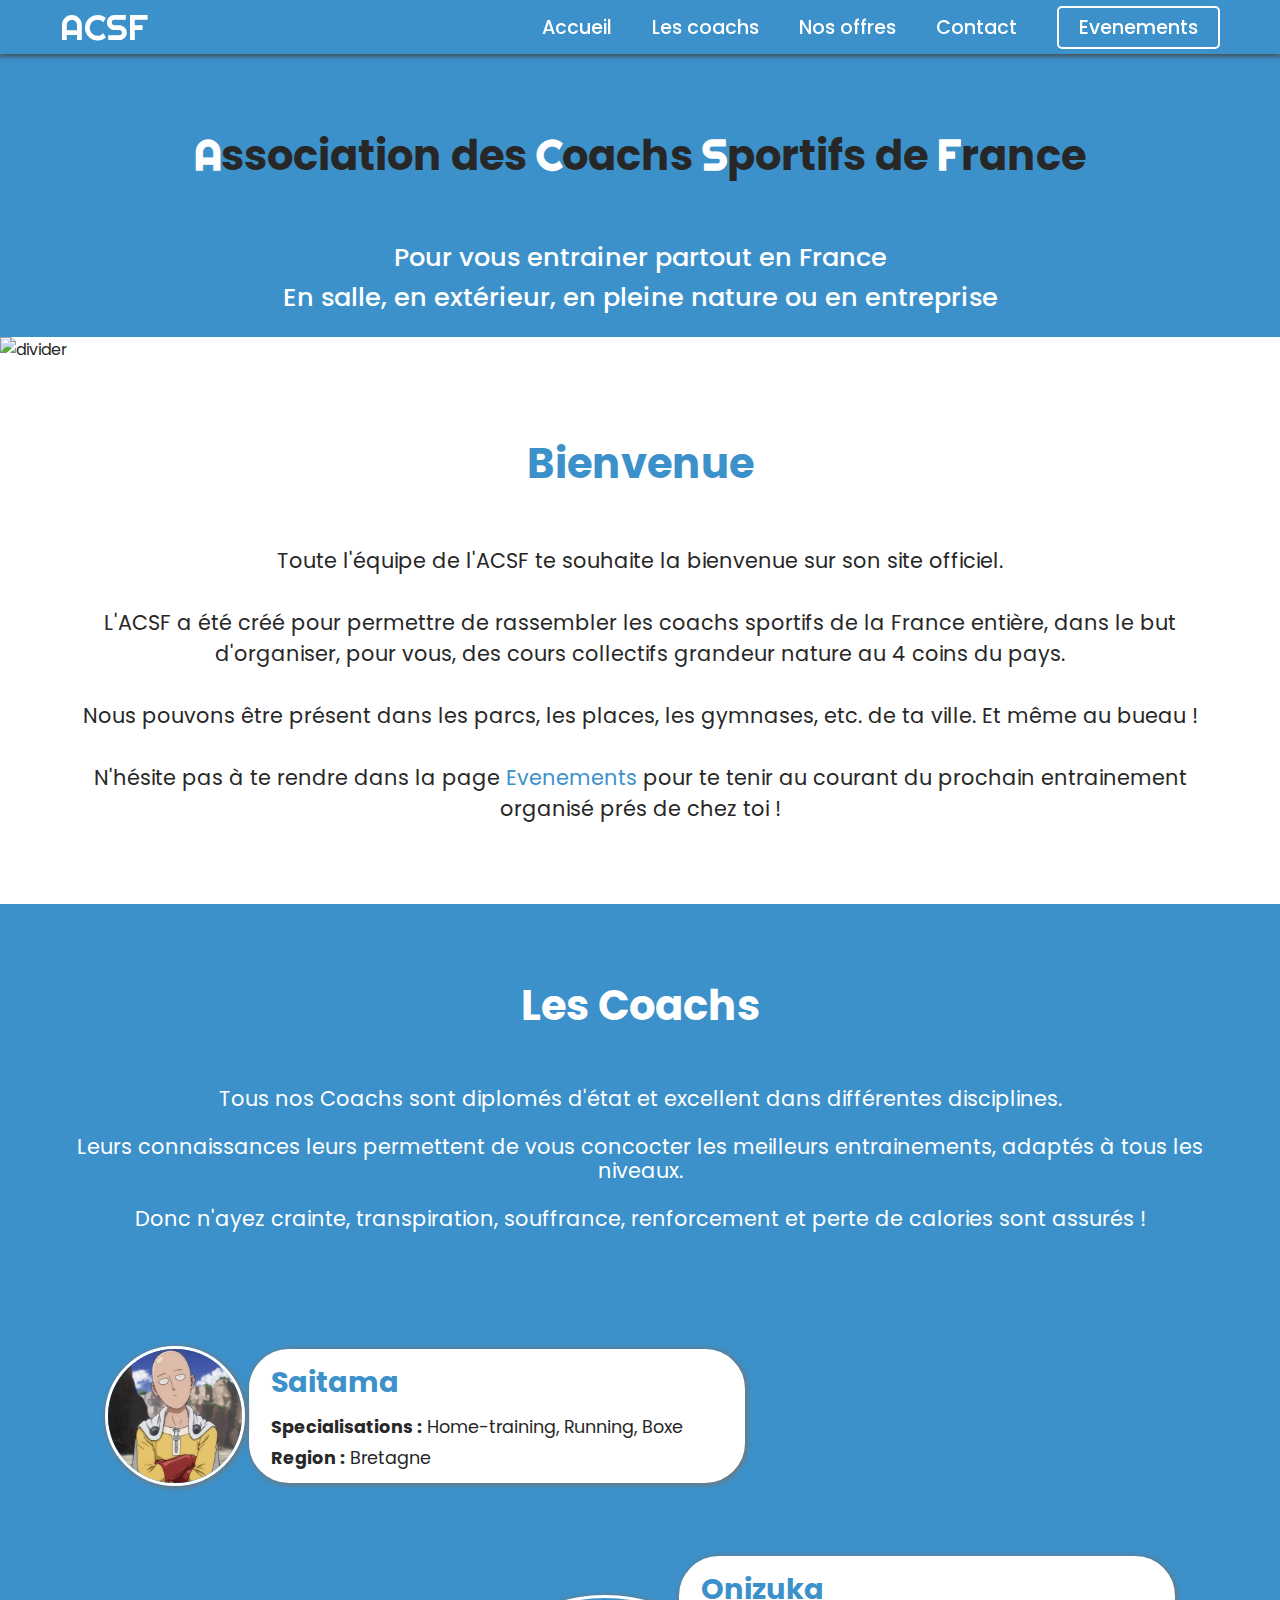
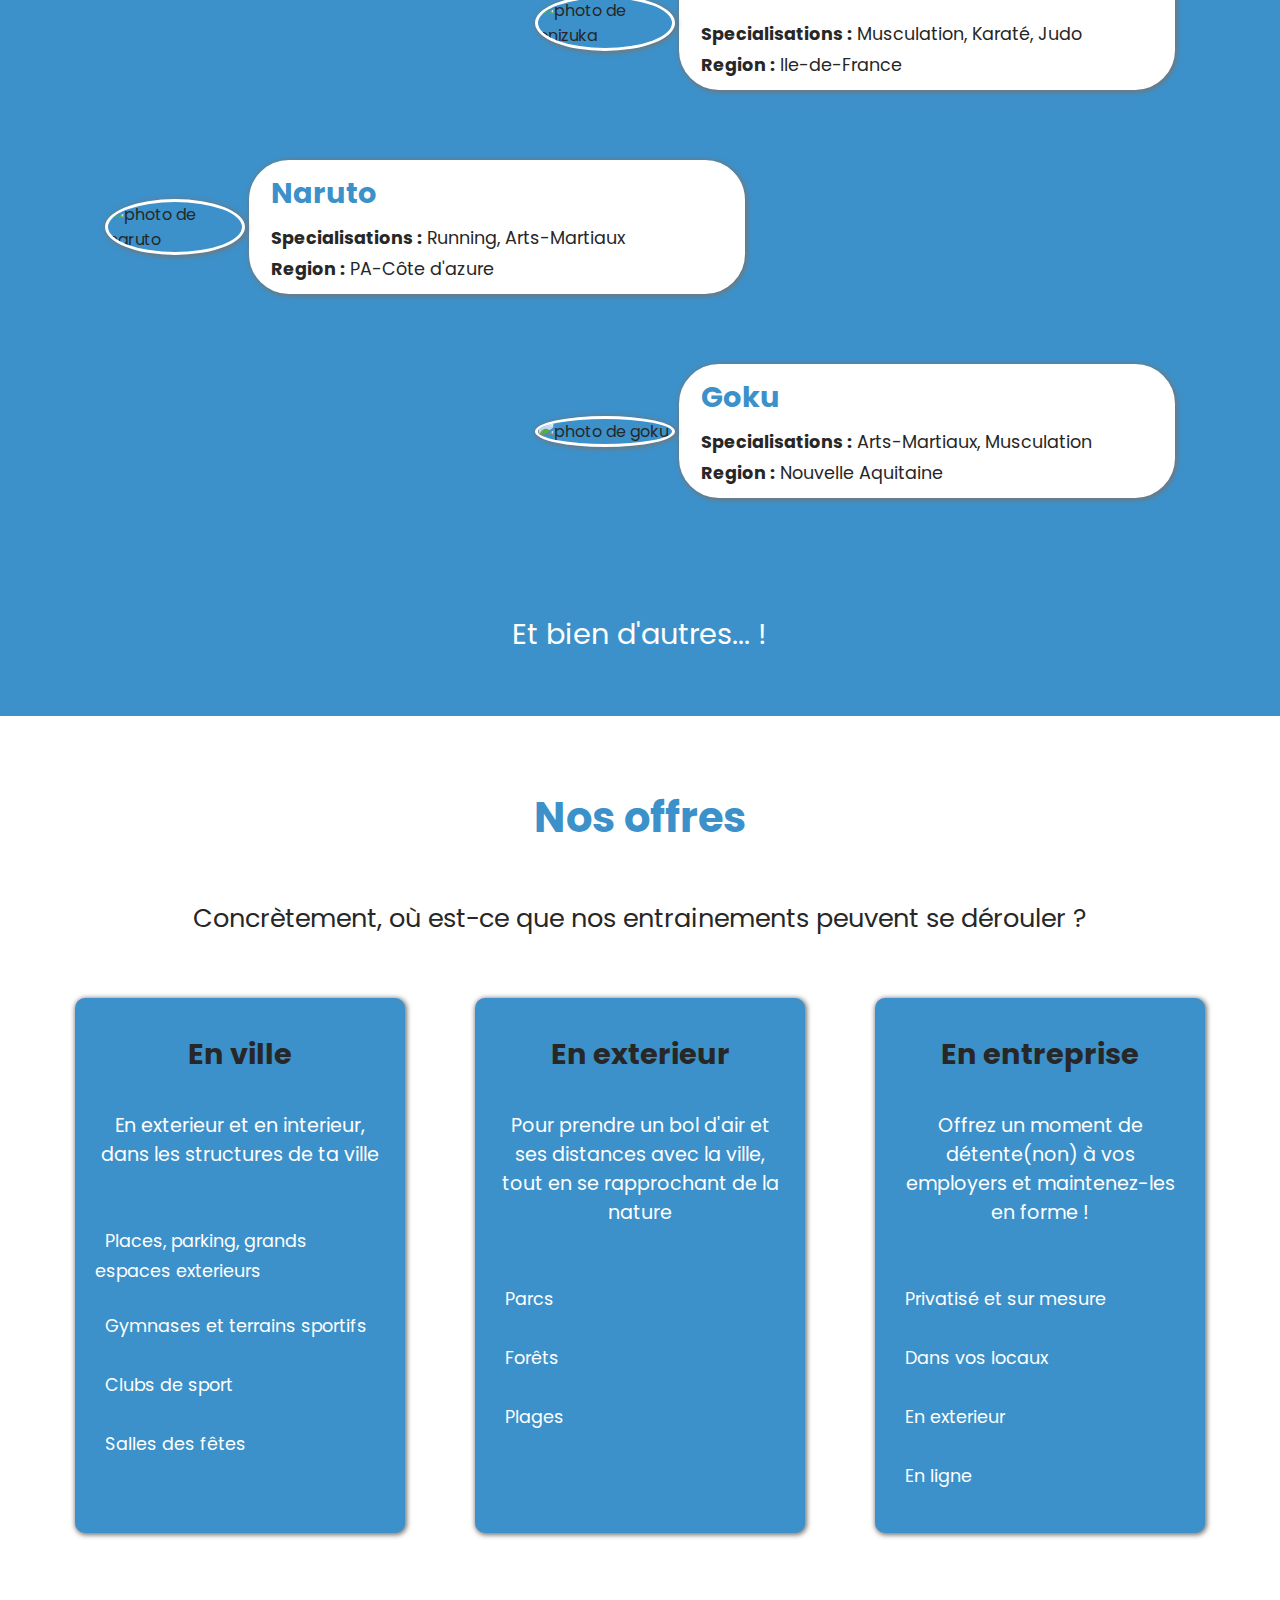
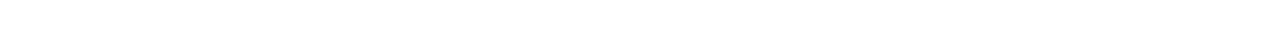
==== index.html @ e3615790 "[HTML & CSS] Add little changes to text and style for Offres section" ====
<!DOCTYPE html>
<html lang="fr">
  <head>
    <meta charset="UTF-8" />
    <meta http-equiv="X-UA-Compatible" content="IE=edge" />
    <meta name="viewport" content="width=device-width, initial-scale=1.0" />

    <!--CSS-->
    <link rel="stylesheet" href="./src/style.css" />
    <script
      src="https://kit.fontawesome.com/49705bfce2.js"
      crossorigin="anonymous"
    ></script>
    <link rel="preconnect" href="https://fonts.googleapis.com" />
    <link rel="preconnect" href="https://fonts.gstatic.com" crossorigin />
    <link
      href="https://fonts.googleapis.com/css2?family=Poppins&family=Righteous&display=swap"
      rel="stylesheet"
    />

    <title>ACSF | Association des Coachs Sportifs de France</title>
  </head>
  <body>
    <!--NAVBAR-->
    <nav>
      <div class="logo">ACSF</div>
      <ul class="navbar-links">
        <li><a href="#">Accueil</a></li>
        <li><a href="#">Les coachs</a></li>
        <li><a href="#">Nos offres</a></li>
        <li><a href="#">Contact</a></li>
        <li class="events"><a href="#">Evenements</a></li>
      </ul>

      <div class="burger-btn">
        <i class="fas fa-bars"></i>
      </div>
    </nav>

    <!--HEADER-->
    <header>
      <div class="intro-header">
        <h1>
          <strong>A</strong>ssociation des <strong>C</strong>oachs
          <strong>S</strong>portifs de <strong>F</strong>rance
        </h1>
        <p>Pour vous entrainer partout en France</p>
        <p>En salle, en extérieur, en pleine nature ou en entreprise</p>
      </div>
      <img id="intro-divider" src="./src/img/tilt.svg" alt="divider" />
    </header>

    <main>
      <!--HOME-->
      <section class="home">
        <div class="container">
          <h2>Bienvenue</h2>
          <div class="presentation">
            <p>
              Toute l'équipe de l'ACSF te souhaite la bienvenue sur son site
              officiel. <br /><br />
              L'ACSF a été créé pour permettre de rassembler les coachs sportifs
              de la France entière, dans le but d'organiser, pour vous, des
              cours collectifs grandeur nature au 4 coins du pays. <br /><br />
              Nous pouvons être présent dans les parcs, les places, les
              gymnases, etc. de ta ville. Et même au bueau ! <br /><br />
              N'hésite pas à te rendre dans la page
              <a href="#">Evenements</a> pour te tenir au courant du prochain
              entrainement organisé prés de chez toi !
            </p>
          </div>
        </div>
      </section>

      <!--COACHS-->
      <section class="coachs">
        <div class="container">
          <h2>Les Coachs</h2>

          <p class="coachs-intro">
            Tous nos Coachs sont diplomés d'état et excellent dans différentes
            disciplines. <br /><br />
            Leurs connaissances leurs permettent de vous concocter les meilleurs
            entrainements, adaptés à tous les niveaux. <br /><br />
            Donc n'ayez crainte, transpiration, souffrance, renforcement et
            perte de calories sont assurés !
          </p>

          <ul class="coachs-list">
            <li class="coach">
              <img src="./src/img/saitama.jpg" alt="photo de saitama" />
              <div class="coach-profile">
                <h3>Saitama</h3>
                <p>
                  <strong>Specialisations :</strong> Home-training, Running,
                  Boxe
                </p>
                <p><strong>Region :</strong> Bretagne</p>
              </div>
            </li>
            <li class="coach">
              <img src="./src/img/onizuka.jpg" alt="photo de onizuka" />
              <div class="coach-profile">
                <h3>Onizuka</h3>
                <p>
                  <strong>Specialisations :</strong> Musculation, Karaté, Judo
                </p>
                <p><strong>Region :</strong> Ile-de-France</p>
              </div>
            </li>
            <li class="coach">
              <img src="./src/img/naruto.jpg" alt="photo de naruto" />
              <div class="coach-profile">
                <h3>Naruto</h3>
                <p><strong>Specialisations :</strong> Running, Arts-Martiaux</p>
                <p><strong>Region :</strong> PA-Côte d'azure</p>
              </div>
            </li>
            <li class="coach">
              <img src="./src/img/goku.jpg" alt="photo de goku" />
              <div class="coach-profile">
                <h3>Goku</h3>
                <p>
                  <strong>Specialisations :</strong> Arts-Martiaux, Musculation
                </p>
                <p><strong>Region :</strong> Nouvelle Aquitaine</p>
              </div>
            </li>
          </ul>

          <p id="coachs-other">Et bien d'autres... !</p>
        </div>
      </section>

      <!--LES OFFRES-->
      <section class="offres">
        <div class="container">
          <h2>Nos offres</h2>
          <p class="offres-intro">
            Concrètement, où est-ce que nos entrainements peuvent se dérouler ?
          </p>
          <ul class="offres-cards">
            <li class="card">
              <i class="fas fa-landmark"></i>
              <h3>En ville</h3>
              <p>
                En exterieur et en interieur, dans les structures de ta ville
              </p>
              <ul>
                <li>
                  <i class="fas fa-arrow-right"></i> Places, parking, grands
                  espaces exterieurs
                </li>
                <li>
                  <i class="fas fa-arrow-right"></i> Gymnases et terrains
                  sportifs
                </li>
                <li><i class="fas fa-arrow-right"></i> Clubs de sport</li>
                <li><i class="fas fa-arrow-right"></i> Salles des fêtes</li>
              </ul>
            </li>
            <li class="card">
              <i class="fas fa-tree"></i>
              <h3>En exterieur</h3>
              <p>
                Pour prendre un bol d'air et ses distances avec la ville, tout
                en se rapprochant de la nature
              </p>
              <ul>
                <li><i class="fas fa-arrow-right"></i> Parcs</li>
                <li><i class="fas fa-arrow-right"></i> Forêts</li>
                <li><i class="fas fa-arrow-right"></i> Plages</li>
              </ul>
            </li>
            <li class="card">
              <i class="fas fa-building"></i>
              <h3>En entreprise</h3>
              <p>
                Offrez un moment de détente(non) à vos employers et
                maintenez-les en forme !
              </p>
              <ul>
                <li>
                  <i class="fas fa-arrow-right"></i> Privatisé et sur mesure
                </li>
                <li><i class="fas fa-arrow-right"></i> Dans vos locaux</li>
                <li><i class="fas fa-arrow-right"></i> En exterieur</li>
                <li><i class="fas fa-arrow-right"></i> En ligne</li>
              </ul>
            </li>
          </ul>
        </div>
      </section>
    </main>

    <!--JS-->
    <script src="./src/app.js"></script>
  </body>
</html>
---- src/style.css ----
/* GENERAL */

* {
  margin: 0;
  padding: 0;
  box-sizing: border-box;
  text-decoration: none;
  list-style: none;
  scroll-behavior: smooth;
}

body {
  font-family: "Poppins", Arial, Helvetica, sans-serif;
  color: #272727;
}

ul,
li {
  margin: 0;
  padding: 0;
}

section {
  padding: 20px 0 30px 0;
}

section h2 {
  font-size: 2rem;
  color: #3c91ca;
  margin: 30px auto;
  text-align: center;
}

@media screen and (min-width: 992px) {
  section {
    padding: 20px 0 60px 0;
  }

  section h2 {
    font-size: 2.6rem;
    margin: 50px auto;
  }
}

/* NAVBAR */

nav {
  width: 100%;
  height: 6vh;
  top: 0;
  padding: 5px 30px;
  display: flex;
  align-items: center;
  justify-content: space-between;
  background-color: #3c91ca;
  -webkit-box-shadow: 0px 1px 5px 1px #464646;
  box-shadow: 0px 1px 5px 1px #464646;
  position: sticky;
  z-index: 99;
}

.logo {
  font-family: "Righteous";
  font-size: 2.2rem;
  color: #fff;
}

.navbar-links {
  display: none;
}

.nav-active {
  display: block;
  position: absolute;
  right: 0px;
  width: 45%;
  height: 100vh;
  top: 6vh;
  flex-direction: column;
  align-items: center;
  justify-content: flex-start;
  font-size: 1.2rem;
  -webkit-box-shadow: 0px 2px 5px 1px #464646;
  box-shadow: 0px 2px 5px 1px #464646;
  background-color: rgba(248, 248, 248, 0.9);
}

.nav-active li {
  width: 100%;
  padding: 15px;
  text-align: end;
  border-top: solid #f2f2f2 1px;
}

.nav-active li:last-child {
  border-bottom: solid #f2f2f2 1px;
}

.navbar-links li a {
  font-size: 1.2rem;
  font-weight: 500;
  color: #464646;
}

.navbar-links li:last-child a {
  color: #3c91ca;
}

.burger-btn {
  display: block;
  font-size: 1.6rem;
  color: #fff;
  cursor: pointer;
}

@media screen and (min-width: 992px) {
  nav {
    padding: 5px 60px;
  }

  .logo {
    font-size: 2.2rem;
  }

  .navbar-links {
    display: flex;
    align-items: center;
  }

  .navbar-links li {
    margin: 0 0 0 40px;
  }

  .navbar-links li a {
    color: #fff;
  }

  .navbar-links li:last-child a {
    color: #fff;
  }

  .navbar-links li a:hover {
    color: #464646;
  }

  .events {
    font-size: 1.2rem;
    font-weight: 400;
    padding: 5px 20px;
    border: 2px solid #fff;
    border-radius: 5px;
  }

  .events:hover {
    border-color: #464646;
  }

  .burger-btn {
    display: none;
  }
}

/* HEADER */

header {
  display: flex;
  flex-direction: column;
  height: auto;
}

.intro-header {
  display: flex;
  flex-direction: column;
  align-items: center;
  justify-content: space-between;
  padding: 20px 40px;
  text-align: center;
  background-color: #3c91ca;
}

.intro-header h1 {
  font-size: 2.2rem;
  margin-bottom: 20px;
}

.intro-header h1 strong {
  font-family: "Righteous";
  color: #fff;
}

.intro-header p {
  line-height: 1.8rem;
  font-size: 1.1rem;
  font-weight: 500;
  color: #fff;
}

@media screen and (min-width: 992px) {
  .intro-header h1 {
    font-size: 2.6rem;
    margin: 50px auto;
  }

  .intro-header p {
    line-height: 2.5rem;
    font-size: 1.6rem;
  }
}

/* HOME */
.home {
  width: 100%;
  height: auto;
}

.home .container {
  width: 100%;
  margin: 0 auto;
}

.home .presentation {
  margin: 0 40px 20px 40px;
  text-align: justify;
}

.home a {
  color: #3c91ca;
}

@media screen and (min-width: 992px) {
  .home .container {
    width: 1200px;
  }
  .home .presentation {
    font-size: 1.3rem;
    text-align: center;
  }
}

/* COACHS */

.coachs {
  background-color: #3c91ca;
}

.coachs h2 {
  color: #fff;
}

.coachs-intro {
  margin: 10px 20px;
  text-align: center;
  color: #fff;
}

.coachs-list {
  width: 420px;
  margin: 20px auto;
}

.coach {
  display: flex;
  height: 150px;
  align-items: center;
  margin: 50px 0;
  padding: 5px;
  justify-content: space-between;
  gap: 4px;
}

.coach img {
  width: 100px;
  height: auto;
  flex: 1;
  border-radius: 50%;
  border: 3px solid #fff;
  -webkit-box-shadow: 1px 1px 5px 1px #757575;
  box-shadow: 1px 1px 5px 1px #757575;
  z-index: 1;
}

.coach-profile {
  flex: 2;
  padding: 10px 5px 10px 20px;
  background-color: #fff;
  border: 2px solid #fff;
  border-radius: 40px;
  -webkit-box-shadow: 1px 1px 5px 1px #757575;
  box-shadow: 1px 1px 5px 1px #757575;
}

.coach-profile h3 {
  font-size: 1.4rem;
  margin-bottom: 10px;
  color: #3c91ca;
}

.coach-profile p:last-child {
  margin-top: 5px;
}

#coachs-other {
  text-align: center;
  color: #fff;
  font-size: 1.2rem;
}

@media screen and (min-width: 992px) {
  .coachs .container {
    width: 1200px;
    margin: 0 auto;
  }

  .coachs-intro {
    font-size: 1.3rem;
    line-height: 1.5rem;
  }

  .coachs-list {
    width: 90%;
    display: flex;
    margin: 80px auto;
    flex-direction: column;
    align-items: flex-start;
  }

  .coachs-list li:nth-child(even) {
    align-self: flex-end;
  }

  .coach {
    width: 650px;
    height: auto;
    margin: 30px 0;
  }

  .coach img {
    max-width: 140px;
  }

  .coach-profile h3 {
    font-size: 1.8rem;
  }

  .coach-profile p {
    font-size: 1.1rem;
  }

  #coachs-other {
    font-size: 1.8rem;
  }
}

/* OFFRES */

.offres .container {
  width: 420px;
  margin: 0 auto;
}

.offres-intro {
  text-align: center;
  font-size: 1.2rem;
}

.offres-cards {
  margin: 40px auto;
  display: flex;
  flex-direction: column;
}

.card {
  width: 350px;
  height: auto;
  margin: 20px auto;
  padding: 20px;
  display: flex;
  flex-direction: column;
  background-color: #3c91ca;
  border-radius: 10px;
  -webkit-box-shadow: 1px 1px 5px 1px #757575;
  box-shadow: 1px 1px 5px 1px #757575;
}

.card i {
  font-size: 4rem;
  text-align: center;
  color: #fff;
}

.card h3 {
  font-size: 1.6rem;
  margin: 15px auto;
  color: #272727;
}

.card p {
  margin: 20px 5px 10px 5px;
  text-align: center;
  font-size: 1.2rem;
  color: #fff;
}

.card ul {
  margin: 40px 0 0 0;
}

.card li {
  margin-bottom: 20px;
  color: #fff;
}

.card .fa-arrow-right {
  font-size: 1.6rem;
  margin-right: 10px;
  color: #272727;
}

@media screen and (min-width: 992px) {
  .offres .container {
    width: 1200px;
    margin: 0 auto;
  }

  .offres-intro {
    text-align: center;
    font-size: 1.6rem;
  }

  .offres-cards {
    width: 100%;
    flex-direction: row;
    justify-content: space-between;
  }

  .card {
    width: 330px;
  }

  .card h3 {
    font-size: 1.8rem;
  }

  .card li {
    font-size: 1.1rem;
  }
}
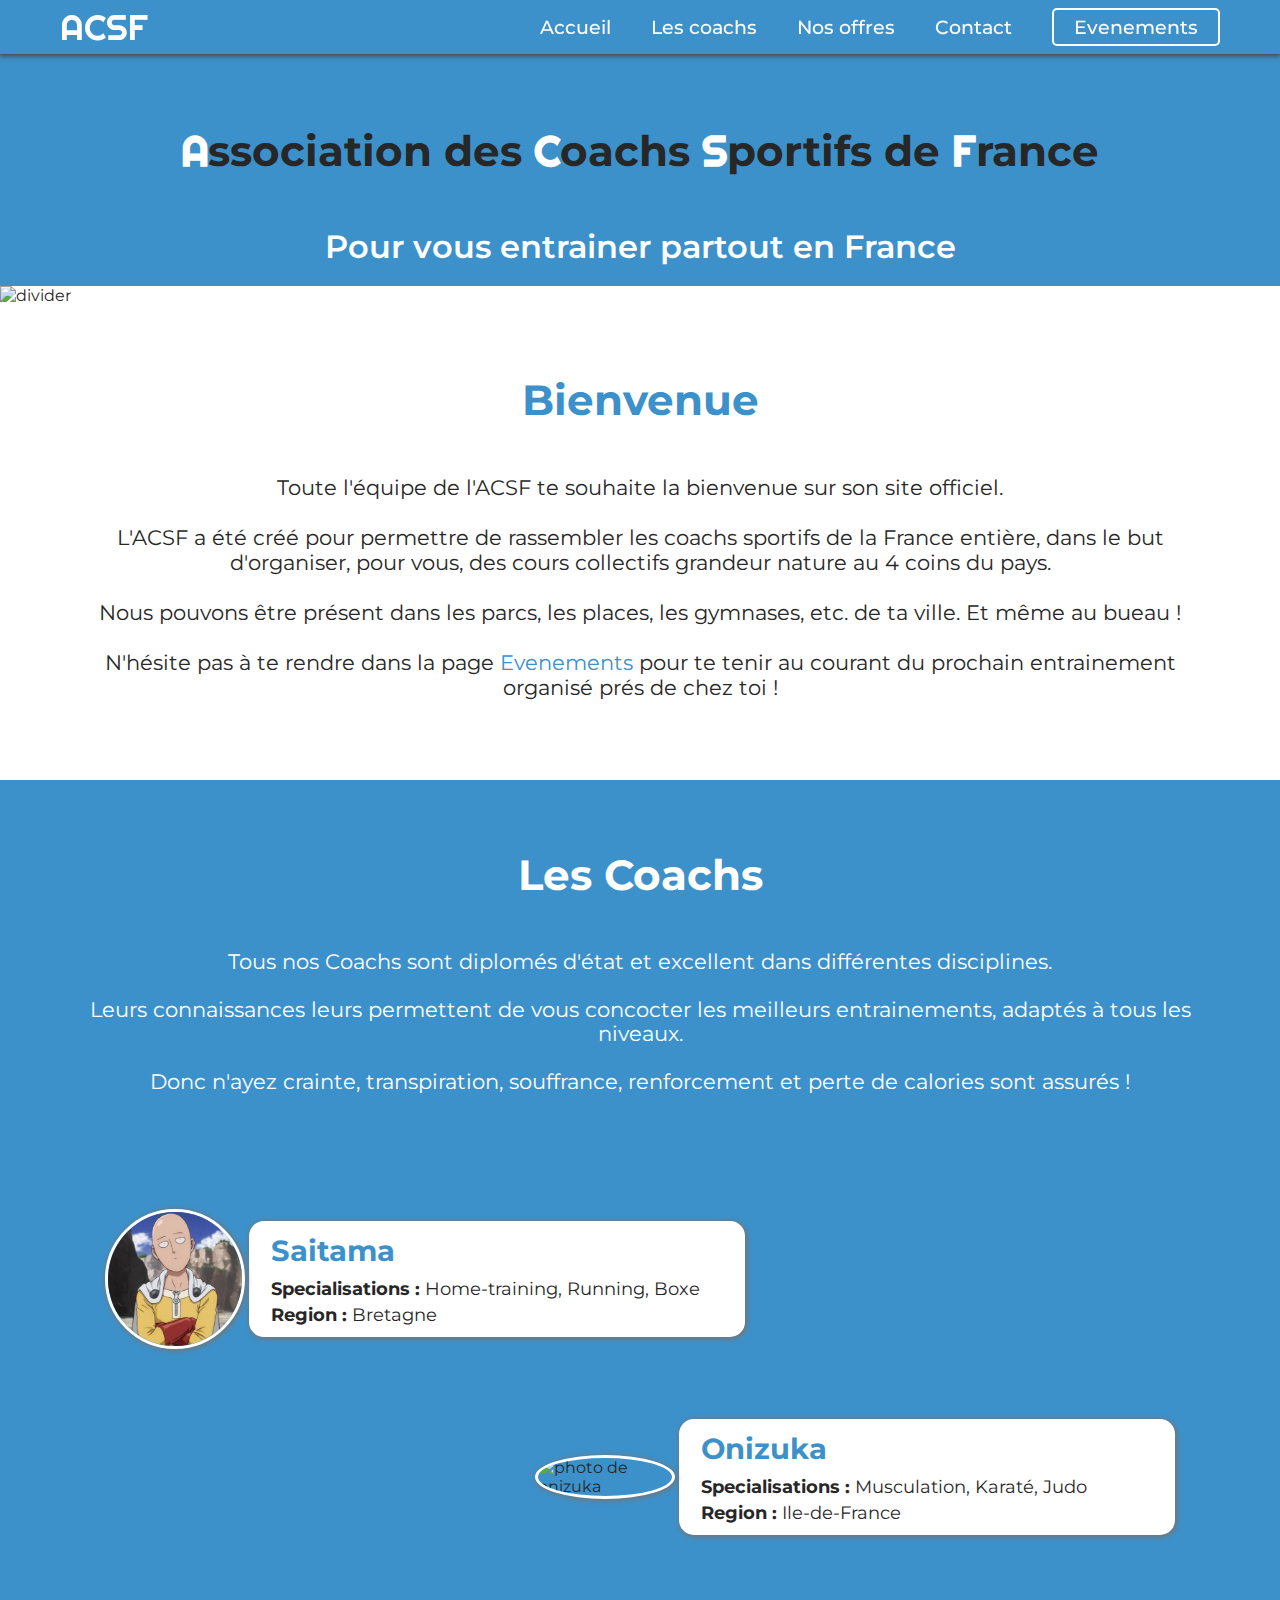
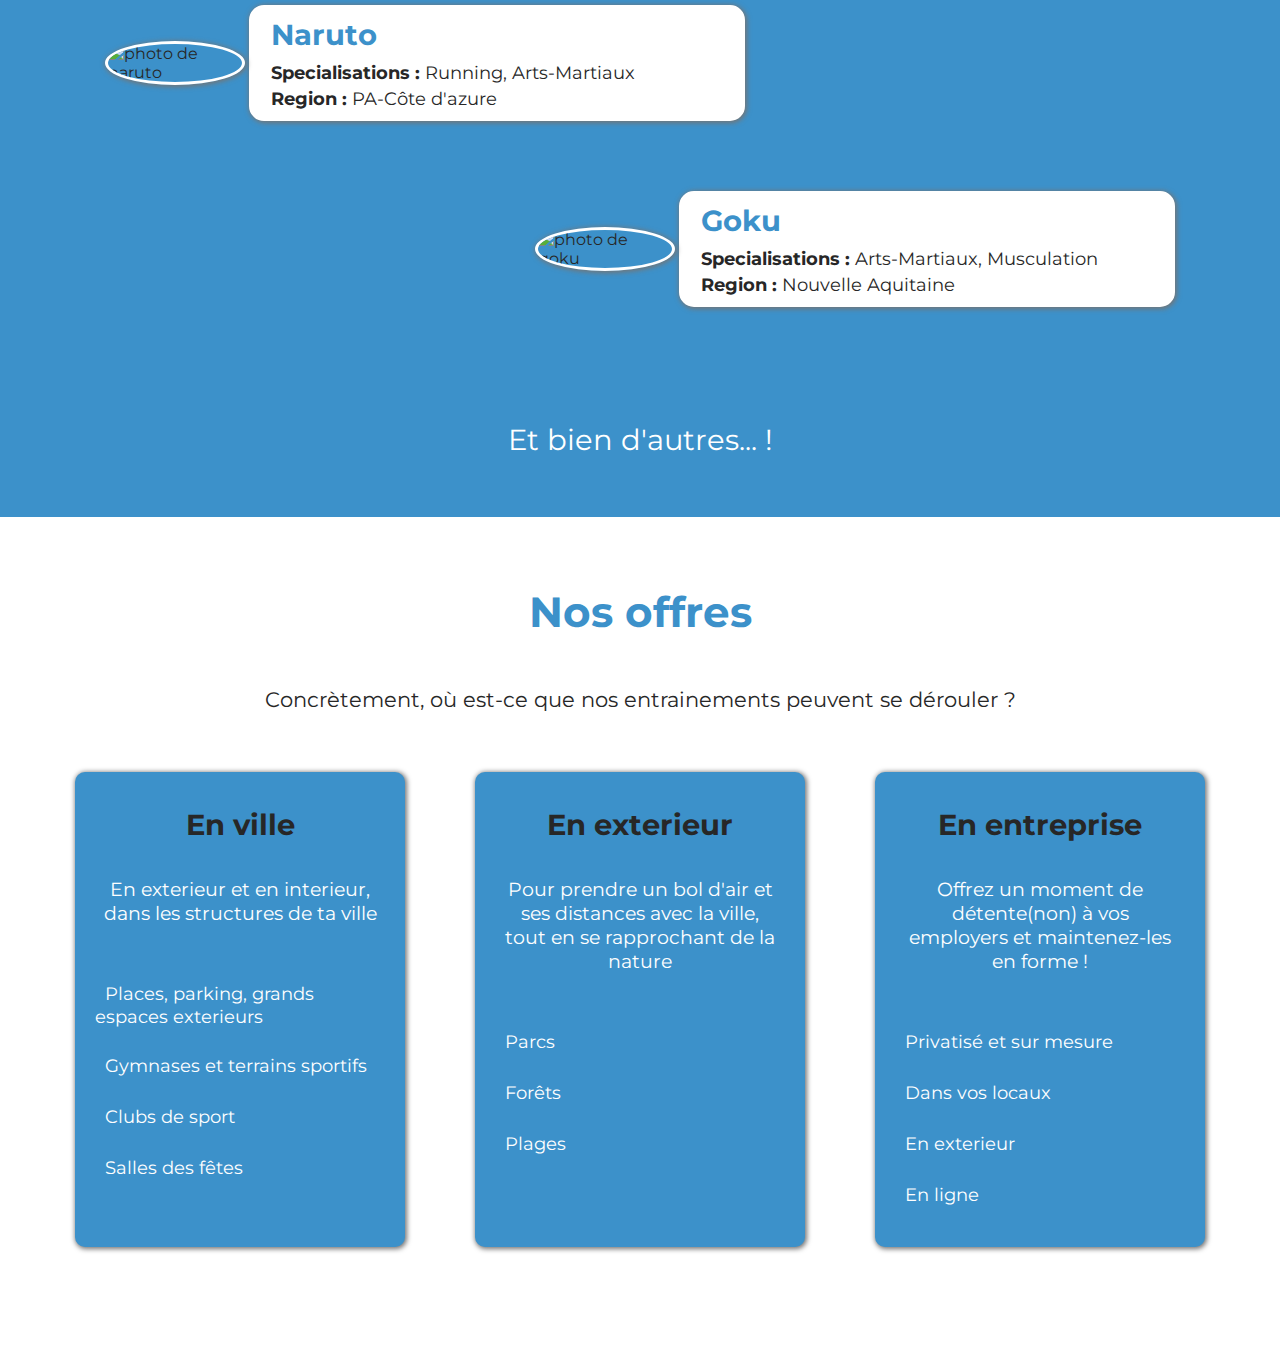
==== commit 22af35ea: "[HTML & CSS] Add font and text size adjustments" ====
--- a/index.html
+++ b/index.html
@@ -11,12 +11,6 @@
       src="https://kit.fontawesome.com/49705bfce2.js"
       crossorigin="anonymous"
     ></script>
-    <link rel="preconnect" href="https://fonts.googleapis.com" />
-    <link rel="preconnect" href="https://fonts.gstatic.com" crossorigin />
-    <link
-      href="https://fonts.googleapis.com/css2?family=Poppins&family=Righteous&display=swap"
-      rel="stylesheet"
-    />
 
     <title>ACSF | Association des Coachs Sportifs de France</title>
   </head>
@@ -45,7 +39,6 @@
           <strong>S</strong>portifs de <strong>F</strong>rance
         </h1>
         <p>Pour vous entrainer partout en France</p>
-        <p>En salle, en extérieur, en pleine nature ou en entreprise</p>
       </div>
       <img id="intro-divider" src="./src/img/tilt.svg" alt="divider" />
     </header>
@@ -55,20 +48,19 @@
       <section class="home">
         <div class="container">
           <h2>Bienvenue</h2>
-          <div class="presentation">
-            <p>
-              Toute l'équipe de l'ACSF te souhaite la bienvenue sur son site
-              officiel. <br /><br />
-              L'ACSF a été créé pour permettre de rassembler les coachs sportifs
-              de la France entière, dans le but d'organiser, pour vous, des
-              cours collectifs grandeur nature au 4 coins du pays. <br /><br />
-              Nous pouvons être présent dans les parcs, les places, les
-              gymnases, etc. de ta ville. Et même au bueau ! <br /><br />
-              N'hésite pas à te rendre dans la page
-              <a href="#">Evenements</a> pour te tenir au courant du prochain
-              entrainement organisé prés de chez toi !
-            </p>
-          </div>
+
+          <p class="presentation">
+            Toute l'équipe de l'ACSF te souhaite la bienvenue sur son site
+            officiel. <br /><br />
+            L'ACSF a été créé pour permettre de rassembler les coachs sportifs
+            de la France entière, dans le but d'organiser, pour vous, des cours
+            collectifs grandeur nature au 4 coins du pays. <br /><br />
+            Nous pouvons être présent dans les parcs, les places, les gymnases,
+            etc. de ta ville. Et même au bueau ! <br /><br />
+            N'hésite pas à te rendre dans la page
+            <a href="#">Evenements</a> pour te tenir au courant du prochain
+            entrainement organisé prés de chez toi !
+          </p>
         </div>
       </section>
 
--- a/src/style.css
+++ b/src/style.css
@@ -1,6 +1,10 @@
 /* GENERAL */
-
-* {
+@import url("https://fonts.googleapis.com/css2?family=Montserrat:wght@400;500;600;700;800&display=swap");
+@import url("https://fonts.googleapis.com/css2?family=Righteous&display=swap");
+
+*,
+*::before,
+*::after {
   margin: 0;
   padding: 0;
   box-sizing: border-box;
@@ -10,7 +14,7 @@
 }
 
 body {
-  font-family: "Poppins", Arial, Helvetica, sans-serif;
+  font-family: "Montserrat", Arial, Helvetica, sans-serif;
   color: #272727;
 }
 
@@ -189,9 +193,8 @@
 }
 
 .intro-header p {
-  line-height: 1.8rem;
-  font-size: 1.1rem;
-  font-weight: 500;
+  font-size: 1.5rem;
+  font-weight: 600;
   color: #fff;
 }
 
@@ -202,8 +205,7 @@
   }
 
   .intro-header p {
-    line-height: 2.5rem;
-    font-size: 1.6rem;
+    font-size: 2rem;
   }
 }
 
@@ -284,7 +286,7 @@
   padding: 10px 5px 10px 20px;
   background-color: #fff;
   border: 2px solid #fff;
-  border-radius: 40px;
+  border-radius: 15px;
   -webkit-box-shadow: 1px 1px 5px 1px #757575;
   box-shadow: 1px 1px 5px 1px #757575;
 }
@@ -424,7 +426,7 @@
 
   .offres-intro {
     text-align: center;
-    font-size: 1.6rem;
+    font-size: 1.3rem;
   }
 
   .offres-cards {
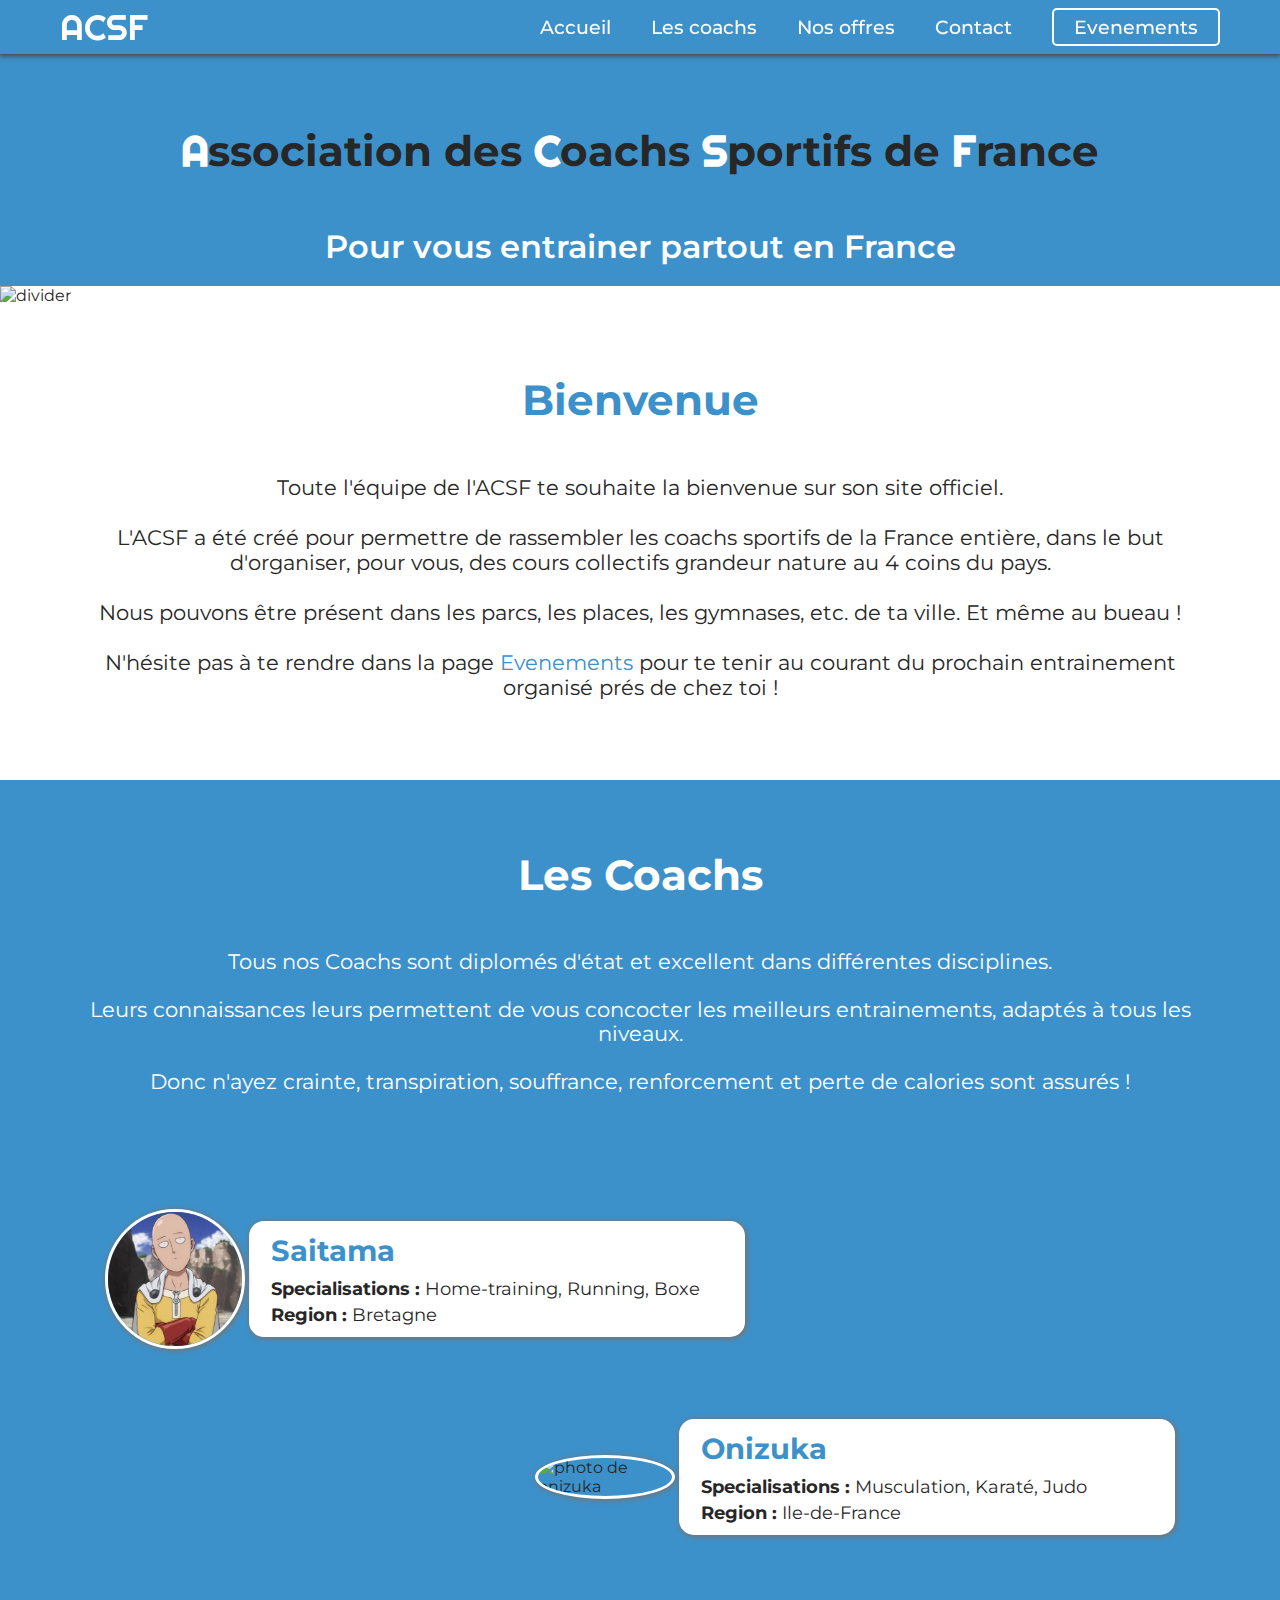
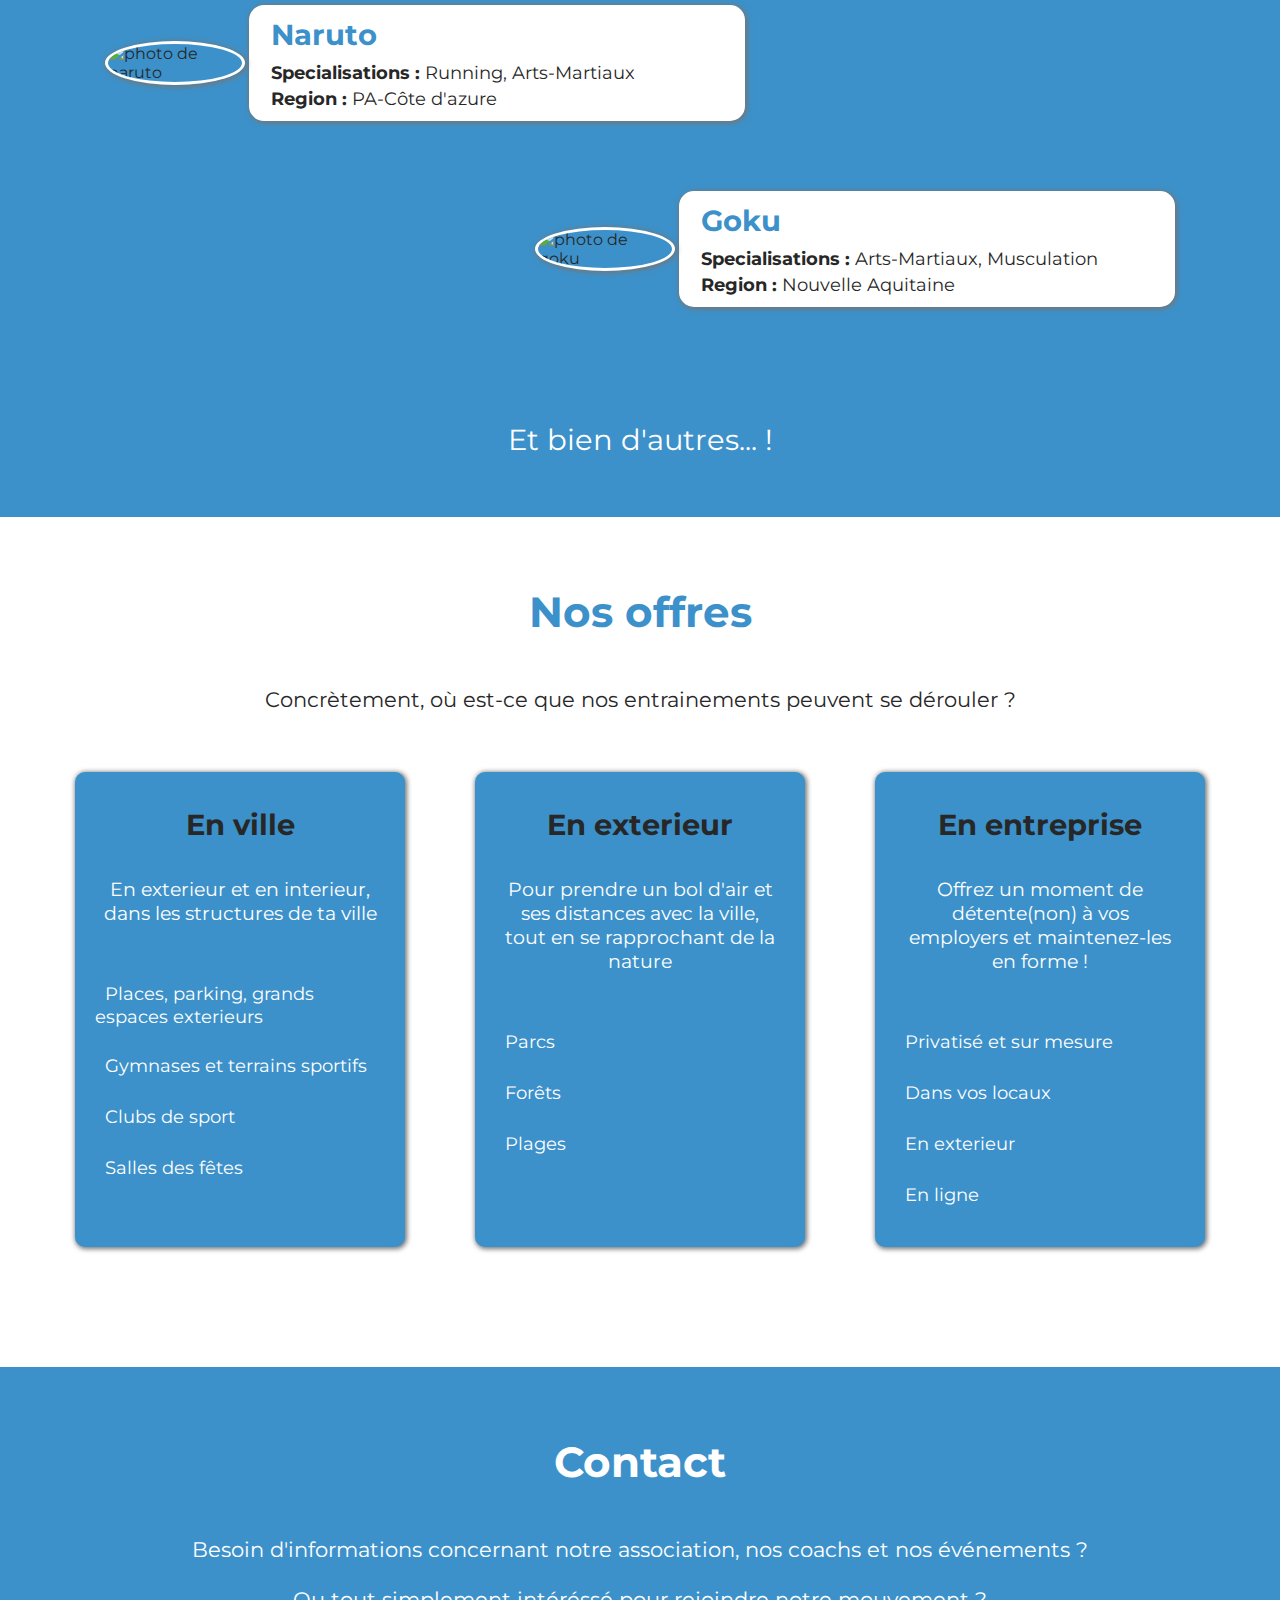
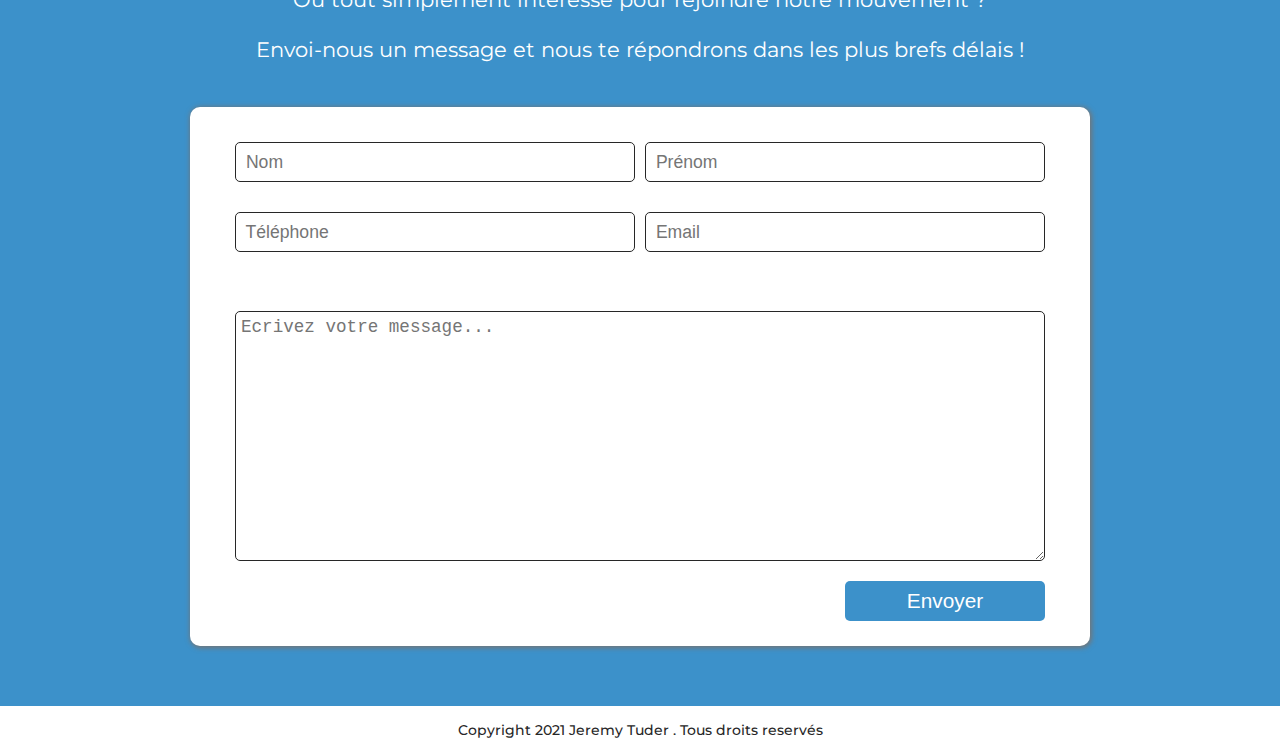
==== commit 9ca11256: "[HTML & CSS] First version of Footer" ====
--- a/index.html
+++ b/index.html
@@ -183,7 +183,80 @@
           </ul>
         </div>
       </section>
+
+      <!--CONTACT-->
+      <section class="contact">
+        <div class="container">
+          <h2>Contact</h2>
+          <p class="contact-intro">
+            Besoin d'informations concernant notre association, nos coachs et
+            nos événements ? <br /><br />
+            Ou tout simplement intéréssé pour rejoindre notre mouvement ?
+            <br /><br />
+            Envoi-nous un message et nous te répondrons dans les plus brefs
+            délais ! <br /><br />
+          </p>
+
+          <div class="form-contact">
+            <form method="POST" class="form-items" action="">
+              <input
+                type="text"
+                name="lastname"
+                id="lastname"
+                placeholder=" Nom"
+                required
+              />
+
+              <input
+                type="text"
+                name="firstname"
+                id="firstname"
+                placeholder=" Prénom"
+                required
+              />
+
+              <input
+                type="tel"
+                name="phone"
+                id="phone"
+                placeholder=" Téléphone"
+                required
+              />
+
+              <input
+                type="email"
+                name="email"
+                id="email"
+                placeholder=" Email"
+                required
+              />
+
+              <br />
+              <textarea
+                id="message"
+                name="message"
+                rows="10"
+                placeholder="Ecrivez votre message..."
+                required
+              ></textarea>
+              <br />
+
+              <button id="submitBtn" type="submit" name="submit">
+                Envoyer
+              </button>
+            </form>
+          </div>
+        </div>
+      </section>
     </main>
+
+    <!--FOOTER-->
+    <footer>
+      <p class="footer-rights">
+        Copyright <i class="far fa-copyright"></i> 2021 Jeremy Tuder . Tous
+        droits reservés
+      </p>
+    </footer>
 
     <!--JS-->
     <script src="./src/app.js"></script>
--- a/src/style.css
+++ b/src/style.css
@@ -446,4 +446,126 @@
   .card li {
     font-size: 1.1rem;
   }
-}
+
+  .card:hover {
+    transform: translateY(-20px);
+    transition: all 0.25s ease-in;
+  }
+}
+
+/* CONTACT */
+
+.contact {
+  width: 100%;
+  background-color: #3c91ca;
+}
+
+.contact .container {
+  width: 100%;
+}
+
+.contact h2 {
+  color: #fff;
+}
+
+.contact p {
+  color: #fff;
+  margin: 0 40px 20px 40px;
+  text-align: center;
+}
+
+.form-contact {
+  width: 450px;
+  height: auto;
+  margin: 0 auto;
+  padding: 25px;
+  background-color: #fff;
+  border-radius: 10px;
+  -webkit-box-shadow: 1px 1px 5px 1px #757575;
+  box-shadow: 1px 1px 5px 1px #757575;
+}
+
+.form-items {
+  display: flex;
+  flex-direction: column;
+  margin: 0 20px;
+}
+
+.form-items input,
+.form-items textarea {
+  height: 40px;
+  margin: 10px 0;
+  padding: 5px;
+  font-size: 1.1rem;
+  border: 1.5px solid #272727;
+  border-radius: 5px;
+}
+
+.form-items textarea {
+  height: 150px;
+}
+
+.form-items button {
+  width: 100%;
+  height: 40px;
+  font-size: 1.3rem;
+  background-color: #3c91ca;
+  border: none;
+  border-radius: 5px;
+  color: #fff;
+}
+
+@media screen and (min-width: 992px) {
+  .contact .container {
+    width: 1200px;
+    margin: 0 auto;
+  }
+
+  .contact-intro {
+    text-align: center;
+    font-size: 1.3rem;
+  }
+
+  .form-contact {
+    width: 900px;
+  }
+
+  .form-items {
+    flex-direction: row;
+    justify-content: space-between;
+    flex-wrap: wrap;
+    gap: 10px;
+  }
+
+  .form-items input {
+    width: 400px;
+  }
+
+  .form-items textarea {
+    width: 100%;
+    height: 250px;
+  }
+
+  .form-items button {
+    width: 200px;
+  }
+
+  .form-items button:hover {
+    -webkit-box-shadow: 1px 1px 5px 1px #757575;
+    box-shadow: 1px 1px 5px 1px #757575;
+  }
+}
+
+/* FOOTER */
+
+footer {
+  width: 100%;
+  height: auto;
+  text-align: center;
+}
+
+.footer-rights {
+  margin: 15px auto;
+  font-size: 0.9rem;
+  font-weight: 500;
+}
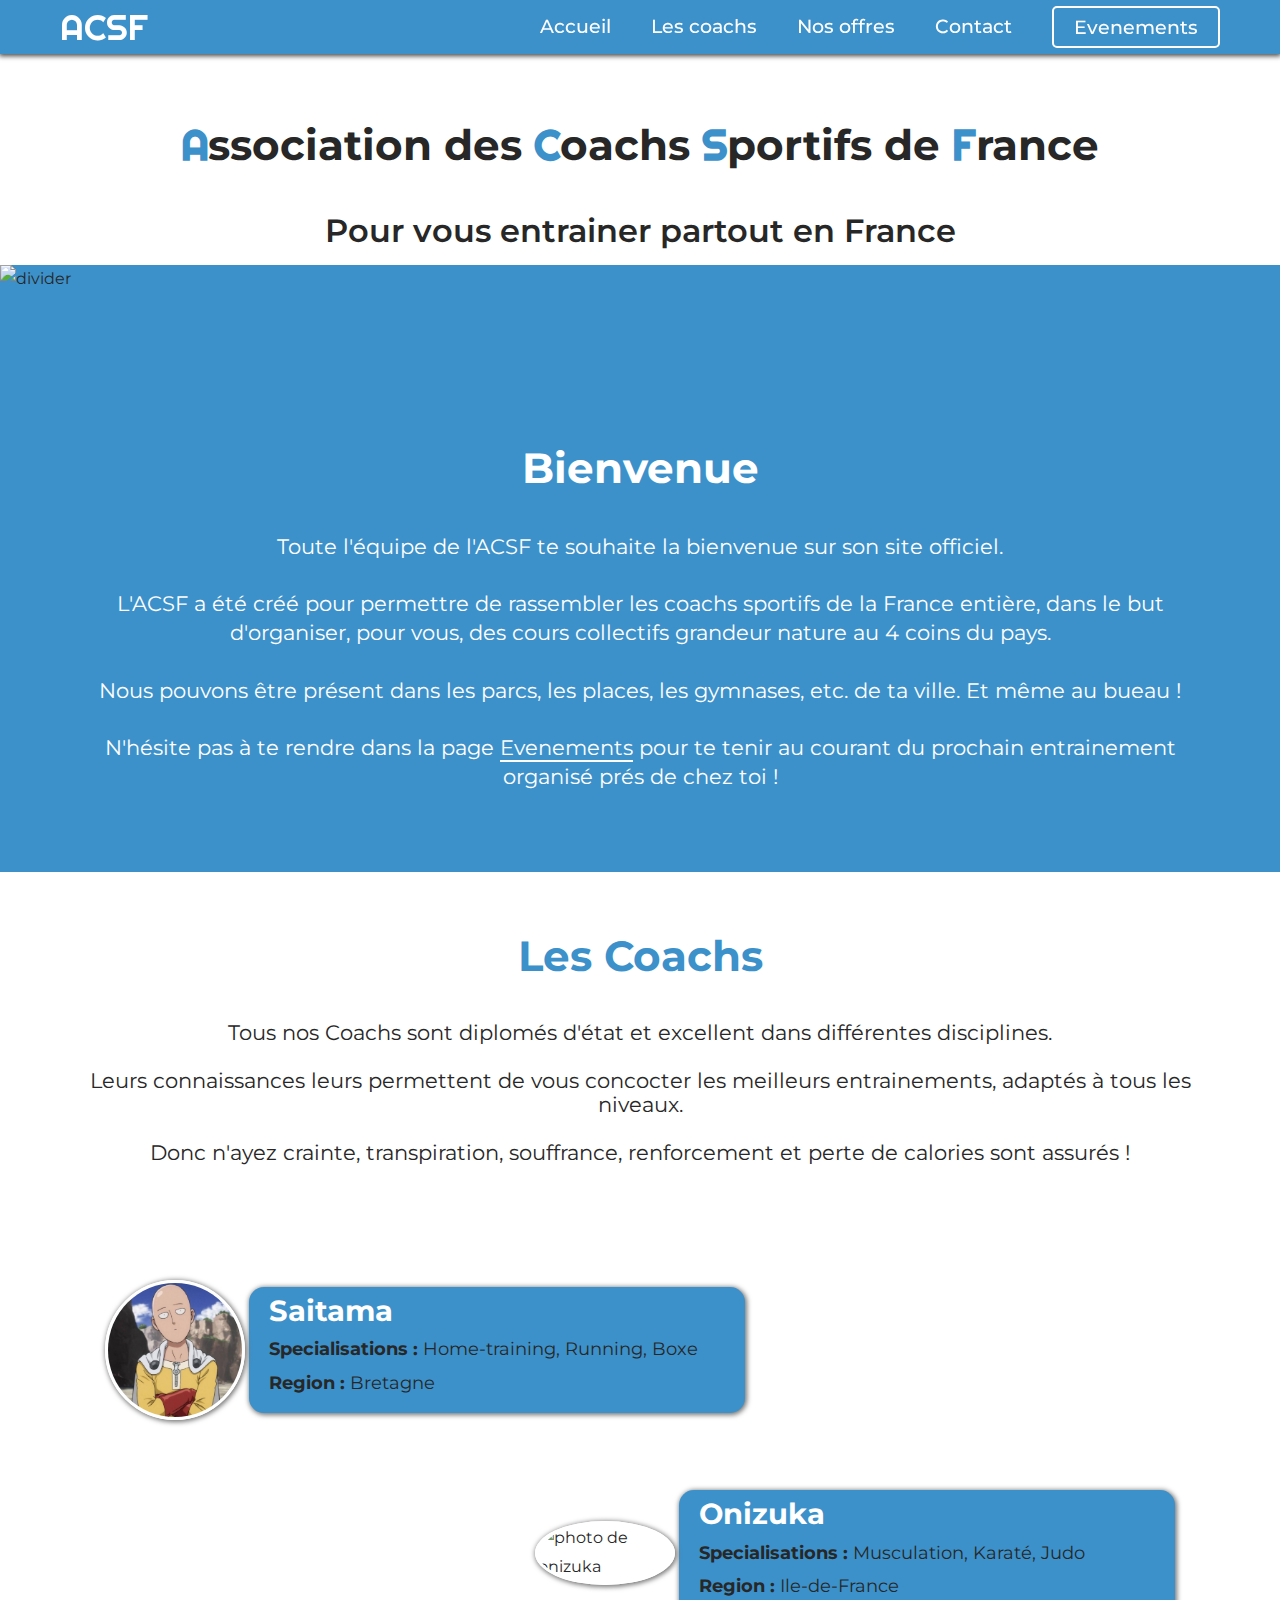
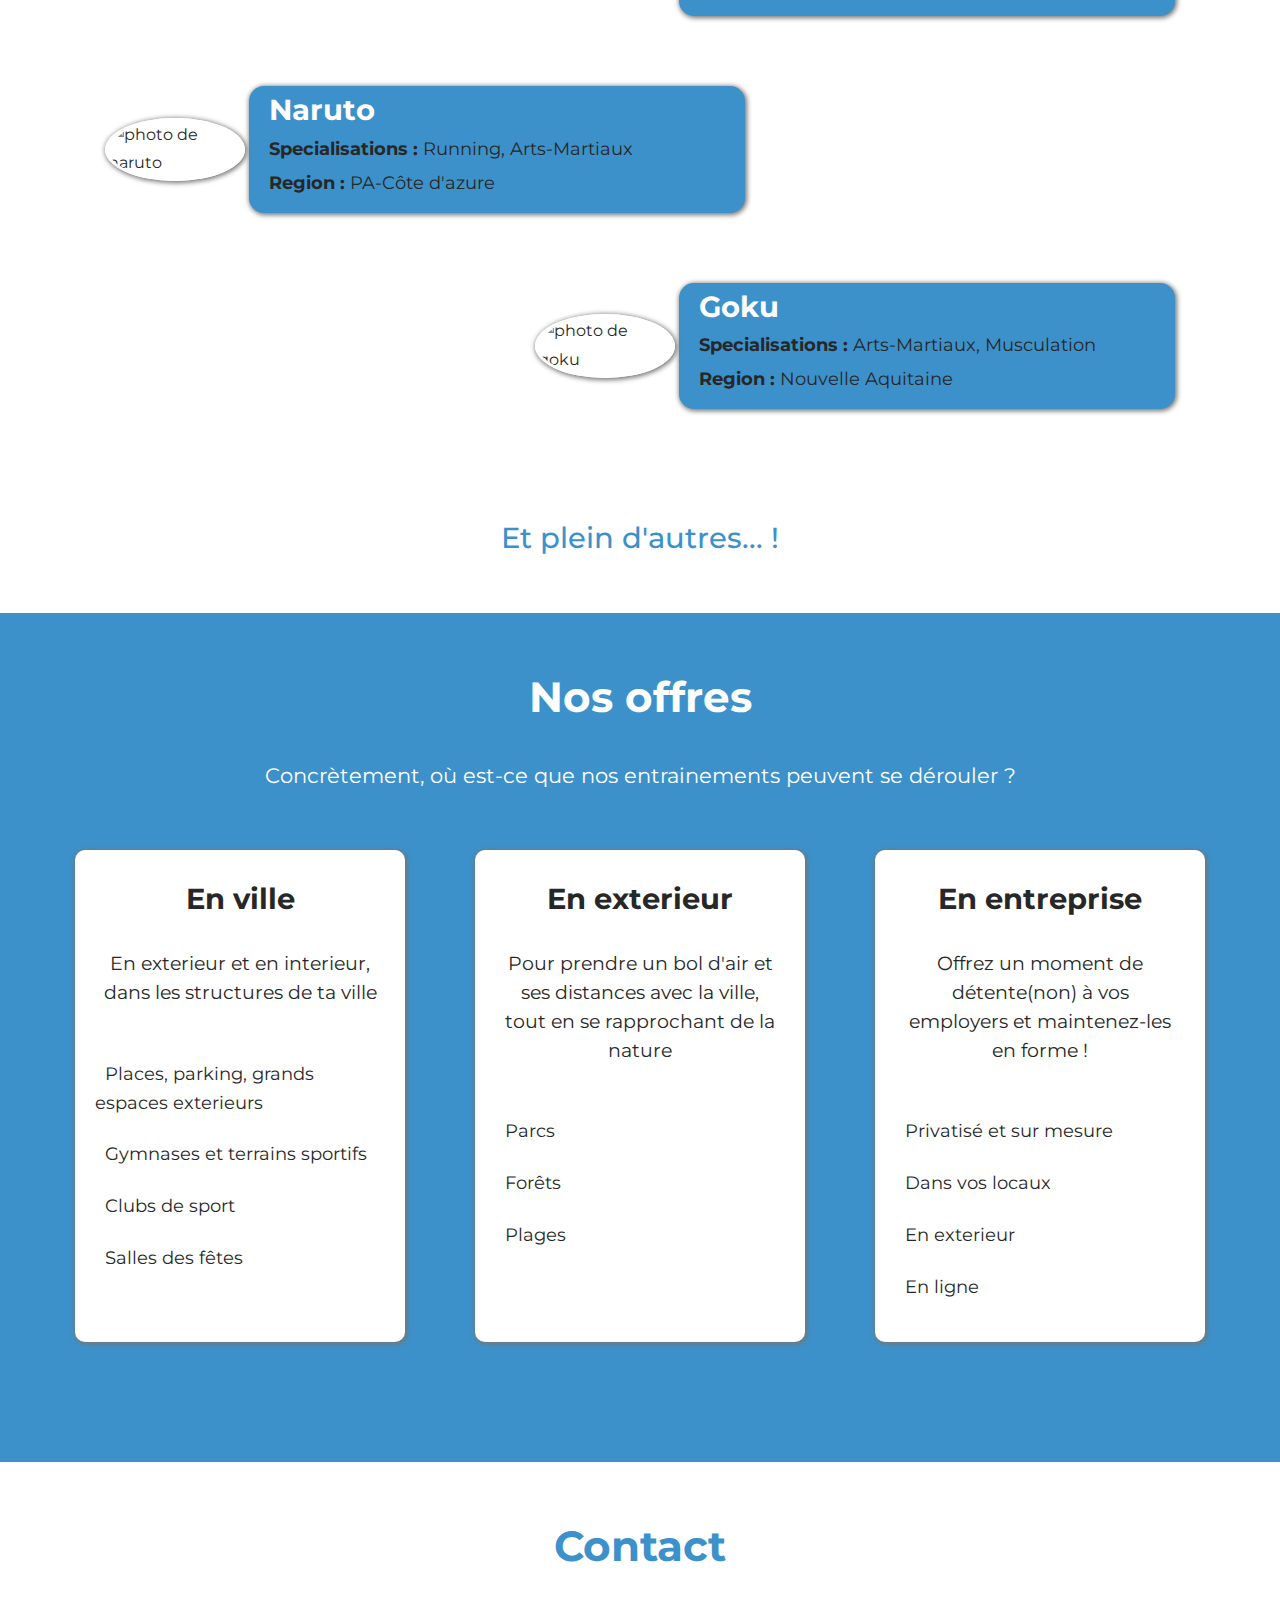
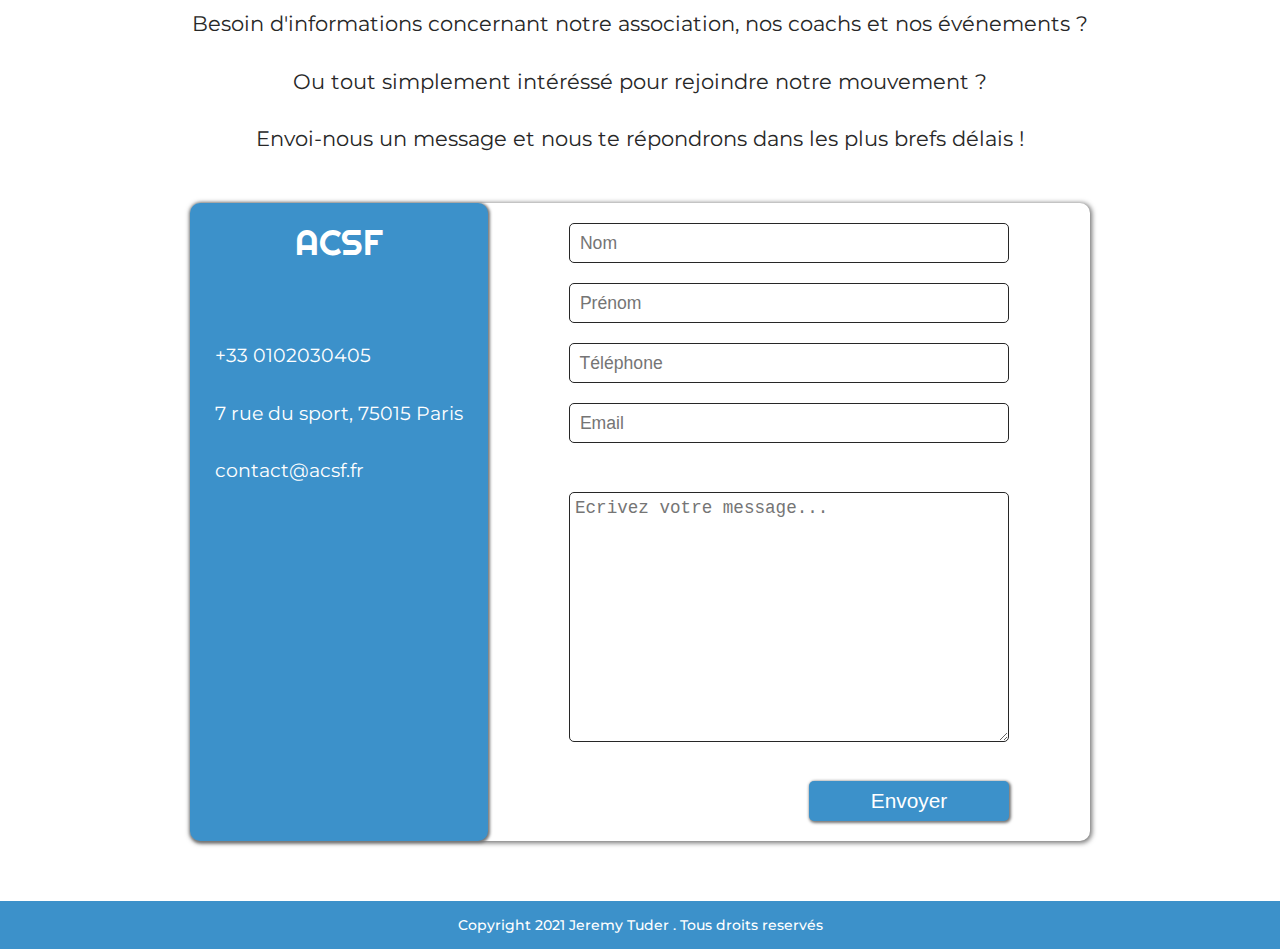
==== commit 6fbc6f6f: "First version of new contact form for larges screens + social logos" ====
--- a/index.html
+++ b/index.html
@@ -40,7 +40,7 @@
         </h1>
         <p>Pour vous entrainer partout en France</p>
       </div>
-      <img id="intro-divider" src="./src/img/tilt.svg" alt="divider" />
+      <img id="intro-divider" src="./src/img/tilt2.svg" alt="divider" />
     </header>
 
     <main>
@@ -120,7 +120,7 @@
             </li>
           </ul>
 
-          <p id="coachs-other">Et bien d'autres... !</p>
+          <p id="coachs-other">Et plein d'autres... !</p>
         </div>
       </section>
 
@@ -198,6 +198,34 @@
           </p>
 
           <div class="form-contact">
+            <div class="contact-infos">
+              <div class="logo">ACSF</div>
+              <ul class="infos-items">
+                <li><i class="fas fa-phone"></i> +33 0102030405</li>
+                <li>
+                  <i class="fas fa-map-marked-alt"></i> 7 rue du sport, 75015
+                  Paris
+                </li>
+                <li><i class="fas fa-envelope"></i> contact@acsf.fr</li>
+              </ul>
+              <ul class="infos-social">
+                <li>
+                  <i class="fab fa-facebook-square"
+                    ><a href="https://m.facebook.com/"></a
+                  ></i>
+                </li>
+                <li>
+                  <i class="fab fa-instagram-square"
+                    ><a href="https://www.instagram.com/"></a
+                  ></i>
+                </li>
+                <li>
+                  <i class="fab fa-linkedin"
+                    ><a href="https://fr.linkedin.com/"></a
+                  ></i>
+                </li>
+              </ul>
+            </div>
             <form method="POST" class="form-items" action="">
               <input
                 type="text"
--- a/src/style.css
+++ b/src/style.css
@@ -16,6 +16,7 @@
 body {
   font-family: "Montserrat", Arial, Helvetica, sans-serif;
   color: #272727;
+  line-height: 1.8rem;
 }
 
 ul,
@@ -30,7 +31,7 @@
 
 section h2 {
   font-size: 2rem;
-  color: #3c91ca;
+  color: #fff;
   margin: 30px auto;
   text-align: center;
 }
@@ -169,7 +170,7 @@
 header {
   display: flex;
   flex-direction: column;
-  height: auto;
+  height: 200px;
 }
 
 .intro-header {
@@ -179,23 +180,24 @@
   justify-content: space-between;
   padding: 20px 40px;
   text-align: center;
-  background-color: #3c91ca;
+  background-color: #fff;
 }
 
 .intro-header h1 {
   font-size: 2.2rem;
-  margin-bottom: 20px;
+  line-height: 2.6rem;
+  margin-bottom: 40px;
 }
 
 .intro-header h1 strong {
   font-family: "Righteous";
-  color: #fff;
+  color: #3c91ca;
 }
 
 .intro-header p {
   font-size: 1.5rem;
   font-weight: 600;
-  color: #fff;
+  color: #272727;
 }
 
 @media screen and (min-width: 992px) {
@@ -213,20 +215,23 @@
 .home {
   width: 100%;
   height: auto;
+  background-color: #3c91ca;
 }
 
 .home .container {
   width: 100%;
-  margin: 0 auto;
+  margin: 180px auto 0;
 }
 
 .home .presentation {
   margin: 0 40px 20px 40px;
   text-align: justify;
+  color: #fff;
 }
 
 .home a {
-  color: #3c91ca;
+  color: #fff;
+  border-bottom: 2px solid #fff;
 }
 
 @media screen and (min-width: 992px) {
@@ -241,18 +246,14 @@
 
 /* COACHS */
 
-.coachs {
-  background-color: #3c91ca;
-}
-
 .coachs h2 {
-  color: #fff;
+  color: #3c91ca;
 }
 
 .coachs-intro {
   margin: 10px 20px;
   text-align: center;
-  color: #fff;
+  color: #272727;
 }
 
 .coachs-list {
@@ -283,9 +284,8 @@
 
 .coach-profile {
   flex: 2;
-  padding: 10px 5px 10px 20px;
-  background-color: #fff;
-  border: 2px solid #fff;
+  padding: 10px 5px 15px 20px;
+  background-color: #3c91ca;
   border-radius: 15px;
   -webkit-box-shadow: 1px 1px 5px 1px #757575;
   box-shadow: 1px 1px 5px 1px #757575;
@@ -294,7 +294,7 @@
 .coach-profile h3 {
   font-size: 1.4rem;
   margin-bottom: 10px;
-  color: #3c91ca;
+  color: #fff;
 }
 
 .coach-profile p:last-child {
@@ -303,8 +303,9 @@
 
 #coachs-other {
   text-align: center;
-  color: #fff;
-  font-size: 1.2rem;
+  font-size: 1.3rem;
+  font-weight: 500;
+  color: #3c91ca;
 }
 
 @media screen and (min-width: 992px) {
@@ -350,10 +351,15 @@
 
   #coachs-other {
     font-size: 1.8rem;
+    font-weight: 500;
+    color: #3c91ca;
   }
 }
 
 /* OFFRES */
+.offres {
+  background-color: #3c91ca;
+}
 
 .offres .container {
   width: 420px;
@@ -363,6 +369,7 @@
 .offres-intro {
   text-align: center;
   font-size: 1.2rem;
+  color: #fff;
 }
 
 .offres-cards {
@@ -378,7 +385,7 @@
   padding: 20px;
   display: flex;
   flex-direction: column;
-  background-color: #3c91ca;
+  background-color: #fff;
   border-radius: 10px;
   -webkit-box-shadow: 1px 1px 5px 1px #757575;
   box-shadow: 1px 1px 5px 1px #757575;
@@ -387,7 +394,7 @@
 .card i {
   font-size: 4rem;
   text-align: center;
-  color: #fff;
+  color: #3c91ca;
 }
 
 .card h3 {
@@ -400,7 +407,7 @@
   margin: 20px 5px 10px 5px;
   text-align: center;
   font-size: 1.2rem;
-  color: #fff;
+  color: #272727;
 }
 
 .card ul {
@@ -409,13 +416,13 @@
 
 .card li {
   margin-bottom: 20px;
-  color: #fff;
+  color: #272727;
 }
 
 .card .fa-arrow-right {
   font-size: 1.6rem;
   margin-right: 10px;
-  color: #272727;
+  color: #3c91ca;
 }
 
 @media screen and (min-width: 992px) {
@@ -454,41 +461,77 @@
 }
 
 /* CONTACT */
-
-.contact {
-  width: 100%;
-  background-color: #3c91ca;
-}
-
 .contact .container {
   width: 100%;
 }
 
 .contact h2 {
-  color: #fff;
+  color: #3c91ca;
 }
 
 .contact p {
-  color: #fff;
+  color: #272727;
   margin: 0 40px 20px 40px;
   text-align: center;
 }
 
 .form-contact {
-  width: 450px;
+  width: 440px;
   height: auto;
   margin: 0 auto;
-  padding: 25px;
-  background-color: #fff;
+  display: flex;
+  flex-direction: column;
   border-radius: 10px;
   -webkit-box-shadow: 1px 1px 5px 1px #757575;
   box-shadow: 1px 1px 5px 1px #757575;
 }
 
+.contact-infos {
+  background-color: #3c91ca;
+  height: auto;
+  padding: 15px;
+  border-radius: 10px;
+  -webkit-box-shadow: 1px 1px 3px 1px #757575;
+  box-shadow: 1px 1px 3px 1px #757575;
+}
+
+.contact-infos .logo {
+  text-align: center;
+}
+
+.infos-items,
+.infos-social {
+  margin: 30px 0 15px 10px;
+}
+
+.infos-items li {
+  margin: 5px 0;
+  color: #fff;
+  font-size: 1.1rem;
+}
+
+.infos-items li i {
+  width: 40px;
+  font-size: 1.5rem;
+}
+
+.infos-social {
+  display: flex;
+  justify-content: center;
+}
+
+.infos-social li {
+  color: #fff;
+  font-size: 3rem;
+  padding-right: 20px;
+}
+
+/* Contact Form */
+
 .form-items {
   display: flex;
   flex-direction: column;
-  margin: 0 20px;
+  margin: 10px 20px;
 }
 
 .form-items input,
@@ -508,11 +551,14 @@
 .form-items button {
   width: 100%;
   height: 40px;
+  margin-bottom: 10px;
   font-size: 1.3rem;
   background-color: #3c91ca;
   border: none;
   border-radius: 5px;
   color: #fff;
+  -webkit-box-shadow: 1px 1px 3px 1px #757575;
+  box-shadow: 1px 1px 3px 1px #757575;
 }
 
 @media screen and (min-width: 992px) {
@@ -528,17 +574,56 @@
 
   .form-contact {
     width: 900px;
+    flex-direction: row;
+  }
+
+  .contact-infos {
+    padding: 25px;
+  }
+
+  .infos-items,
+  .infos-social {
+    margin: 80px 0;
+  }
+
+  .infos-items li {
+    margin: 25px 0;
+    font-size: 1.2rem;
+  }
+
+  .infos-items li i {
+    width: 50px;
+    font-size: 2rem;
+  }
+
+  .infos-social {
+    justify-content: center;
+  }
+
+  .infos-social li {
+    font-size: 4rem;
+    padding-right: 30px;
+    text-align: center;
+  }
+
+  .infos-social li .fa-facebook-square:hover {
+    color: #4064ac;
+  }
+
+  .infos-social li .fa-instagram-square:hover {
+    color: #e84c58;
+  }
+
+  .infos-social li .fa-linkedin:hover {
+    color: #0073b1;
   }
 
   .form-items {
-    flex-direction: row;
-    justify-content: space-between;
-    flex-wrap: wrap;
-    gap: 10px;
+    margin: 10px auto;
   }
 
   .form-items input {
-    width: 400px;
+    width: 440px;
   }
 
   .form-items textarea {
@@ -548,11 +633,13 @@
 
   .form-items button {
     width: 200px;
+    cursor: pointer;
+    align-self: flex-end;
   }
 
   .form-items button:hover {
-    -webkit-box-shadow: 1px 1px 5px 1px #757575;
-    box-shadow: 1px 1px 5px 1px #757575;
+    -webkit-box-shadow: 1px 1px 5px 1px #fff;
+    box-shadow: 1px 1px 5px 1px #fff;
   }
 }
 
@@ -561,11 +648,14 @@
 footer {
   width: 100%;
   height: auto;
-  text-align: center;
+  padding: 10px 0;
+  text-align: center;
+  background-color: #3c91ca;
+  color: #fff;
 }
 
 .footer-rights {
-  margin: 15px auto;
+  margin: 0 auto;
   font-size: 0.9rem;
   font-weight: 500;
 }
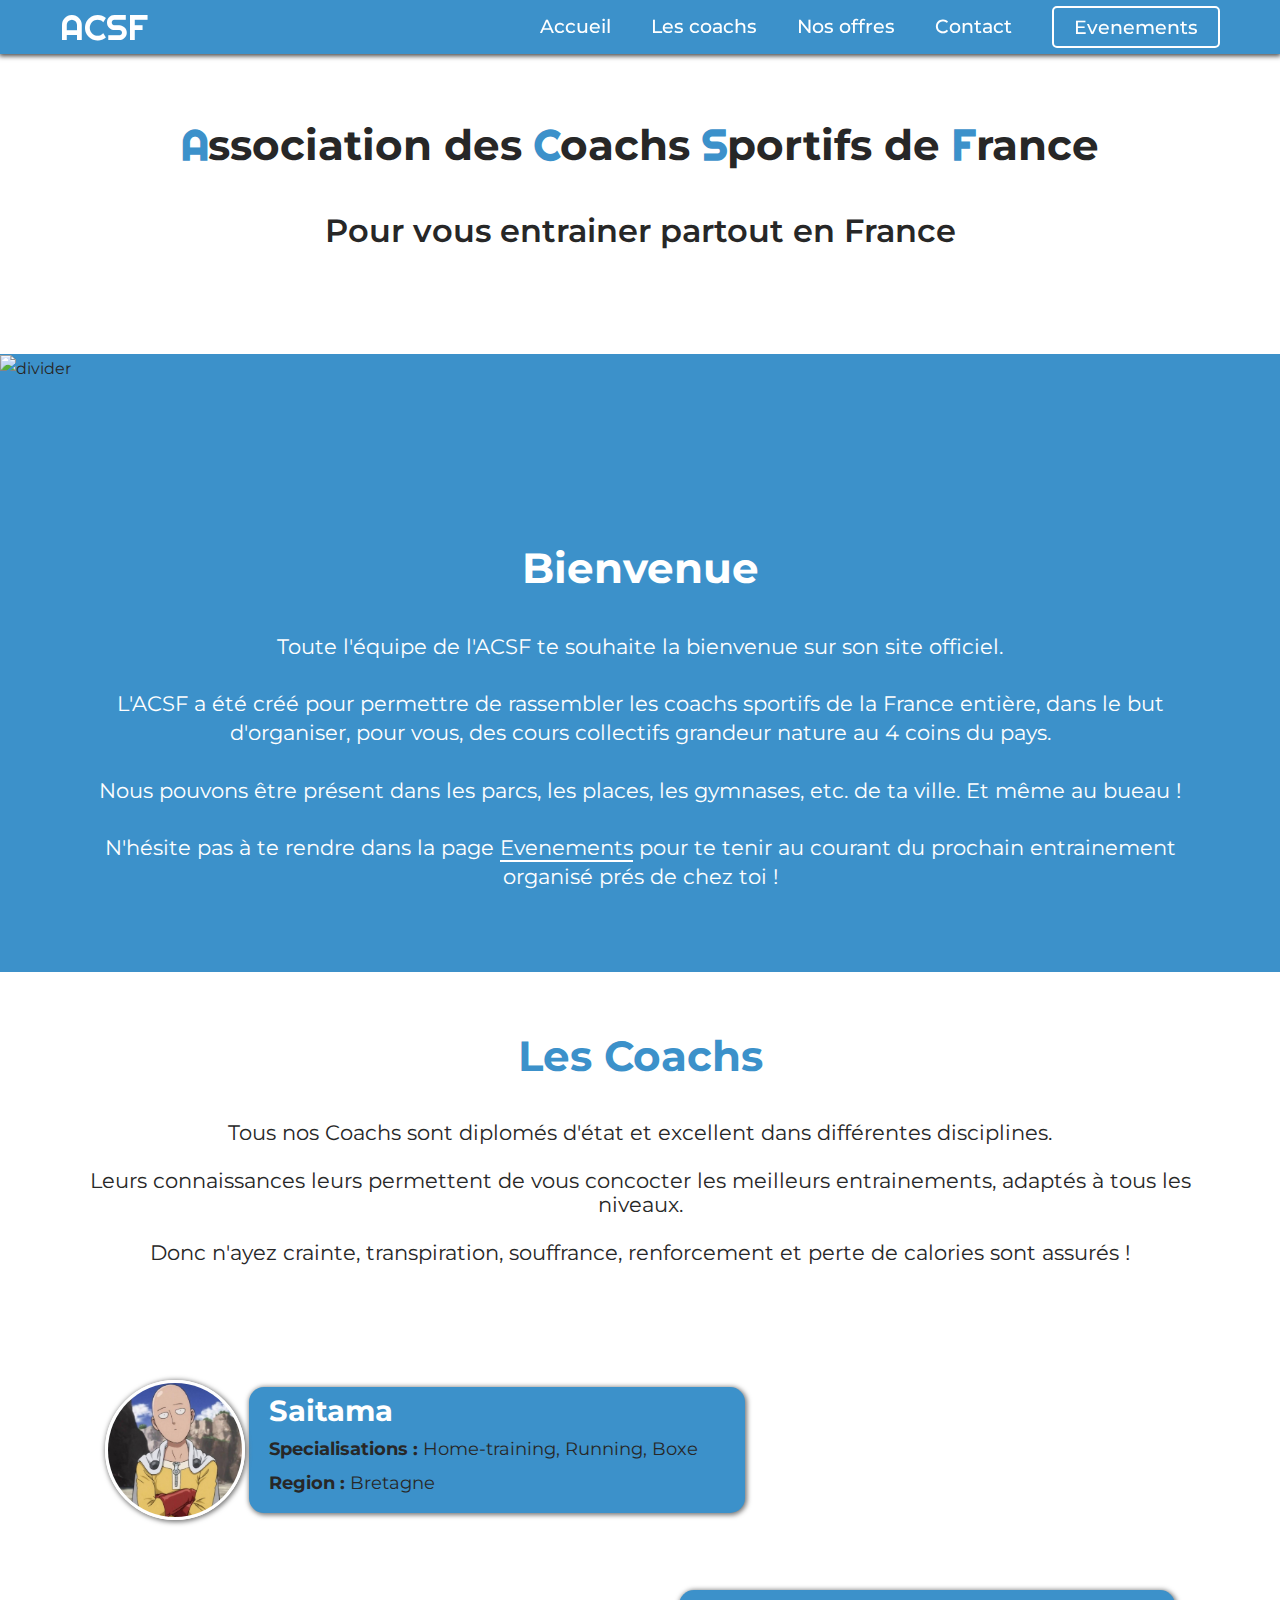
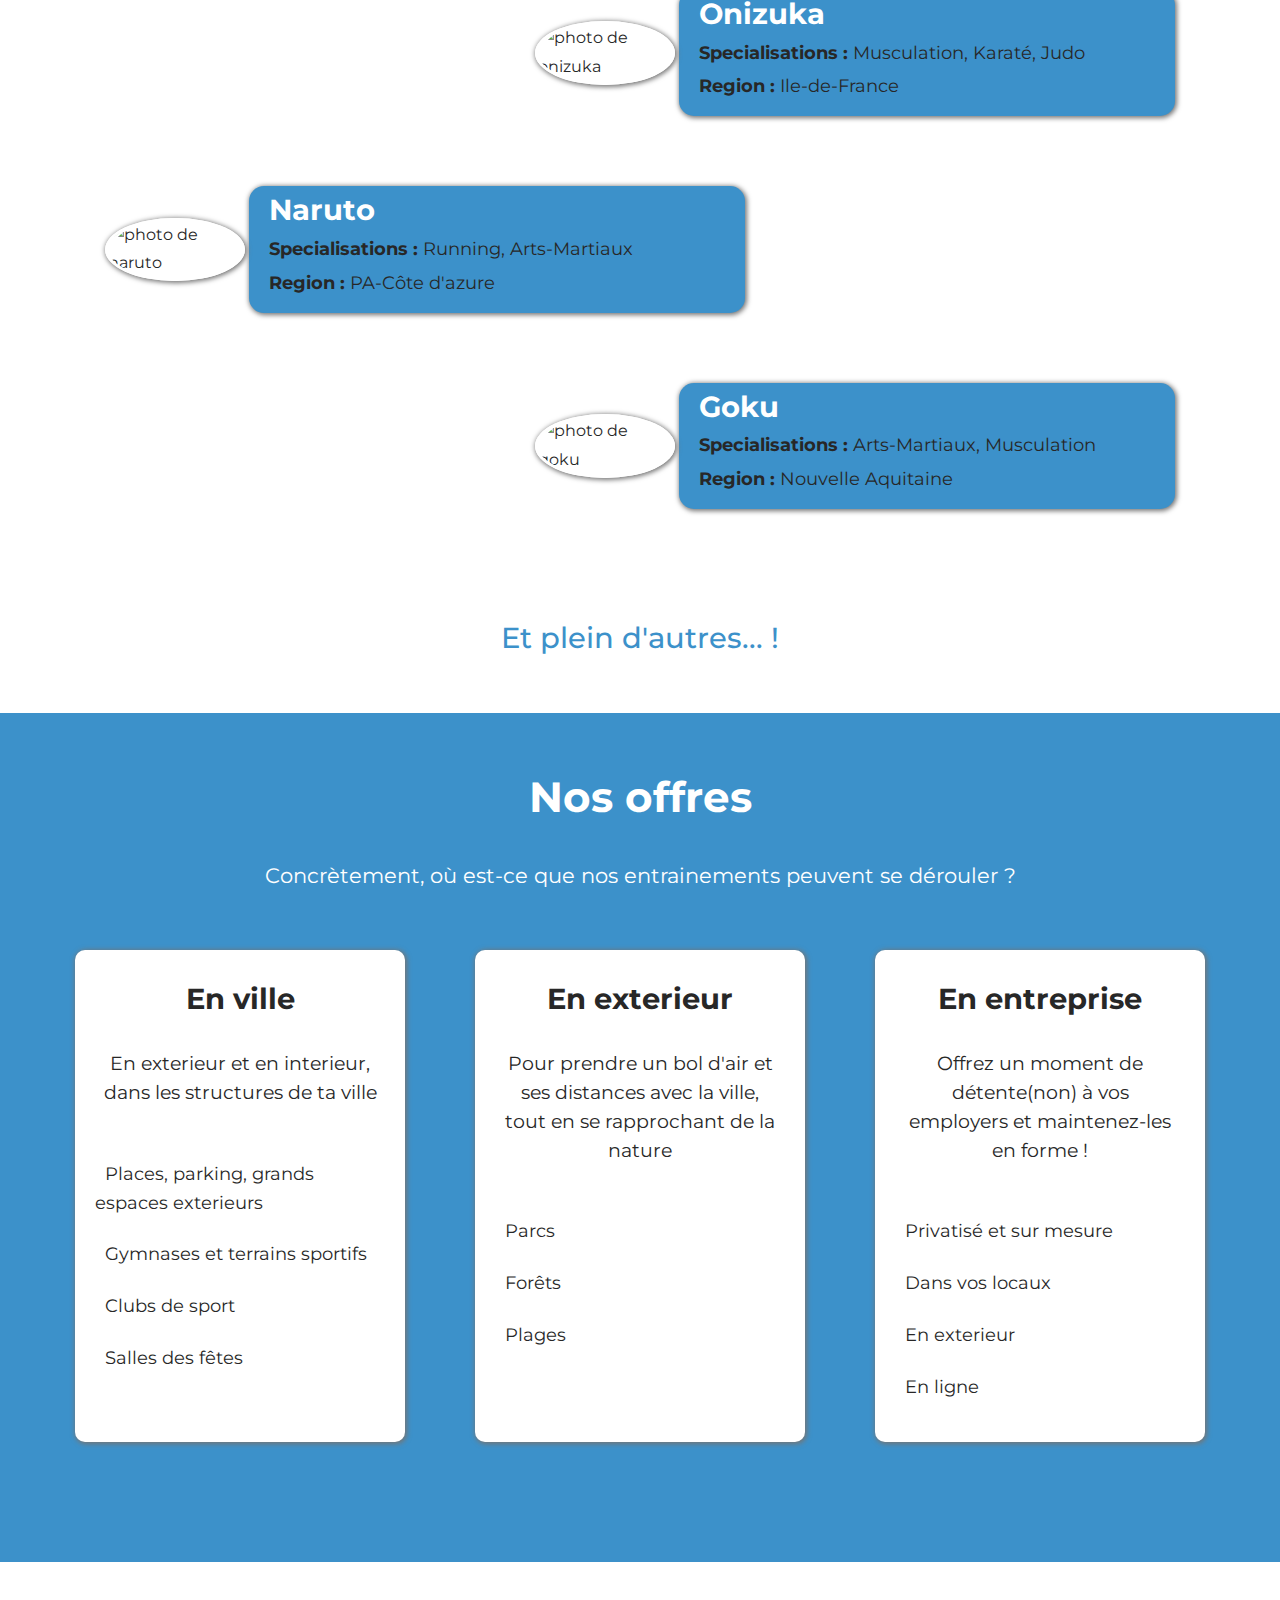
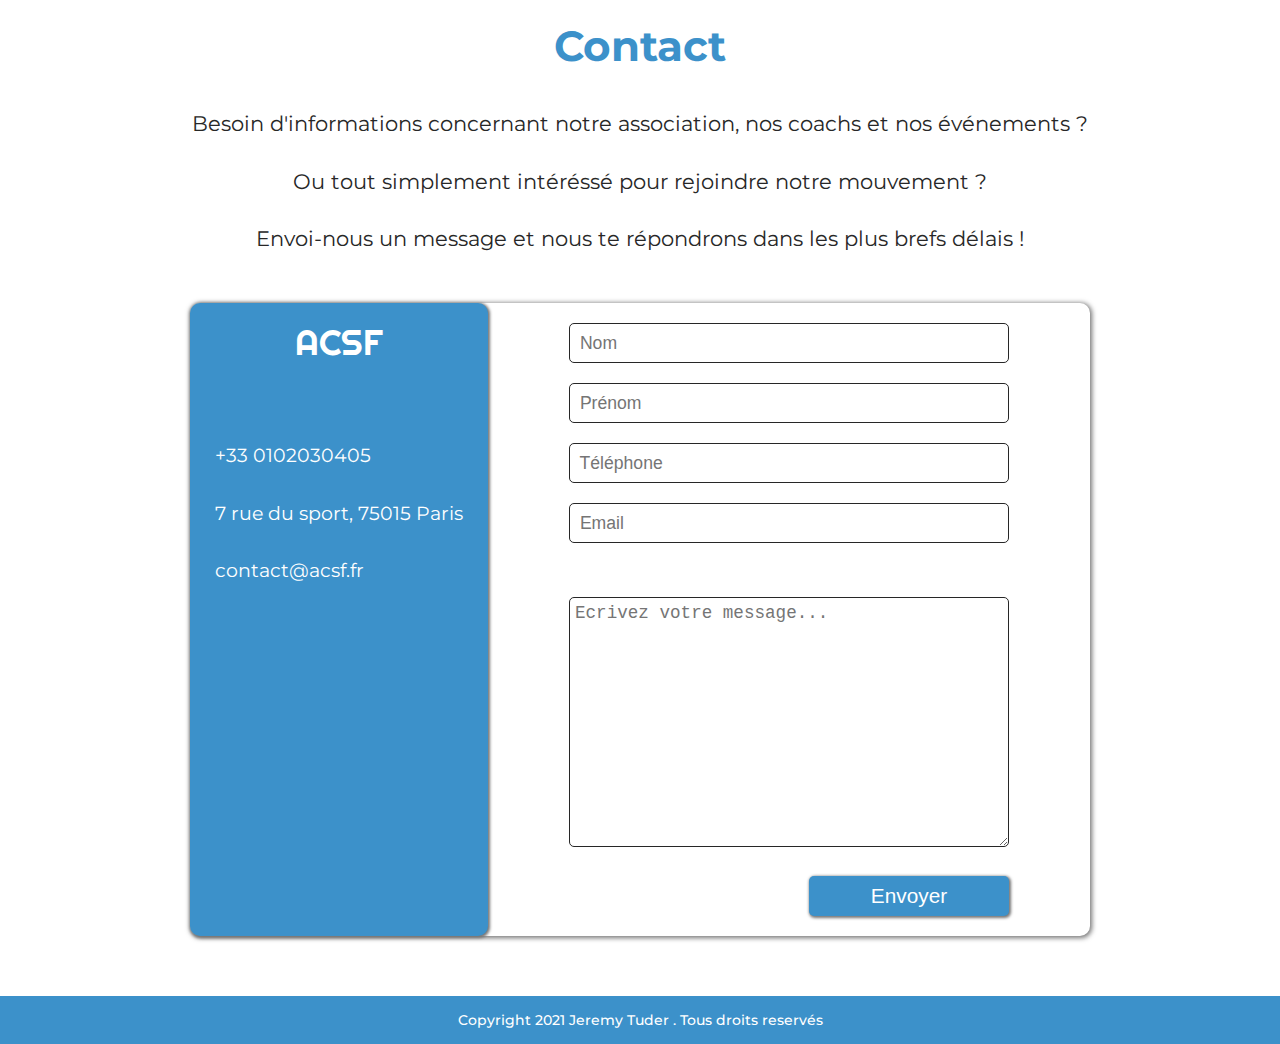
==== commit eb97def4: "Add Evenements page with Head, Nav and Footer" ====
--- a/index.html
+++ b/index.html
@@ -23,7 +23,7 @@
         <li><a href="#">Les coachs</a></li>
         <li><a href="#">Nos offres</a></li>
         <li><a href="#">Contact</a></li>
-        <li class="events"><a href="#">Evenements</a></li>
+        <li class="events"><a href="./evenements.html">Evenements</a></li>
       </ul>
 
       <div class="burger-btn">
--- a/src/style.css
+++ b/src/style.css
@@ -168,9 +168,10 @@
 /* HEADER */
 
 header {
-  display: flex;
-  flex-direction: column;
+  width: 100%;
   height: 200px;
+  display: flex;
+  flex-direction: column;
 }
 
 .intro-header {
@@ -201,6 +202,10 @@
 }
 
 @media screen and (min-width: 992px) {
+  header {
+    height: 300px;
+  }
+
   .intro-header h1 {
     font-size: 2.6rem;
     margin: 50px auto;
@@ -209,6 +214,10 @@
   .intro-header p {
     font-size: 2rem;
   }
+
+  #intro-divider {
+    margin-top: 90px;
+  }
 }
 
 /* HOME */
@@ -257,22 +266,24 @@
 }
 
 .coachs-list {
-  width: 420px;
   margin: 20px auto;
+  display: flex;
+  flex-direction: column;
+  align-items: center;
 }
 
 .coach {
   display: flex;
-  height: 150px;
+  flex-direction: column;
   align-items: center;
-  margin: 50px 0;
+  margin: 20px 0;
   padding: 5px;
   justify-content: space-between;
   gap: 4px;
 }
 
 .coach img {
-  width: 100px;
+  width: 150px;
   height: auto;
   flex: 1;
   border-radius: 50%;
@@ -284,6 +295,7 @@
 
 .coach-profile {
   flex: 2;
+  width: 350px;
   padding: 10px 5px 15px 20px;
   background-color: #3c91ca;
   border-radius: 15px;
@@ -332,6 +344,7 @@
   }
 
   .coach {
+    flex-direction: row;
     width: 650px;
     height: auto;
     margin: 30px 0;
@@ -362,7 +375,6 @@
 }
 
 .offres .container {
-  width: 420px;
   margin: 0 auto;
 }
 
@@ -379,7 +391,7 @@
 }
 
 .card {
-  width: 350px;
+  width: 330px;
   height: auto;
   margin: 20px auto;
   padding: 20px;
@@ -442,10 +454,6 @@
     justify-content: space-between;
   }
 
-  .card {
-    width: 330px;
-  }
-
   .card h3 {
     font-size: 1.8rem;
   }
@@ -476,7 +484,7 @@
 }
 
 .form-contact {
-  width: 440px;
+  width: 85%;
   height: auto;
   margin: 0 auto;
   display: flex;
@@ -536,8 +544,8 @@
 
 .form-items input,
 .form-items textarea {
-  height: 40px;
-  margin: 10px 0;
+  height: 30px;
+  margin: 15px 0 0 0;
   padding: 5px;
   font-size: 1.1rem;
   border: 1.5px solid #272727;
@@ -624,6 +632,8 @@
 
   .form-items input {
     width: 440px;
+    height: 40px;
+    margin: 10px 0;
   }
 
   .form-items textarea {
@@ -656,6 +666,12 @@
 
 .footer-rights {
   margin: 0 auto;
-  font-size: 0.9rem;
+  font-size: 0.8rem;
   font-weight: 500;
 }
+
+@media screen and (min-width: 992px) {
+  .footer-rights {
+    font-size: 0.9rem;
+  }
+}
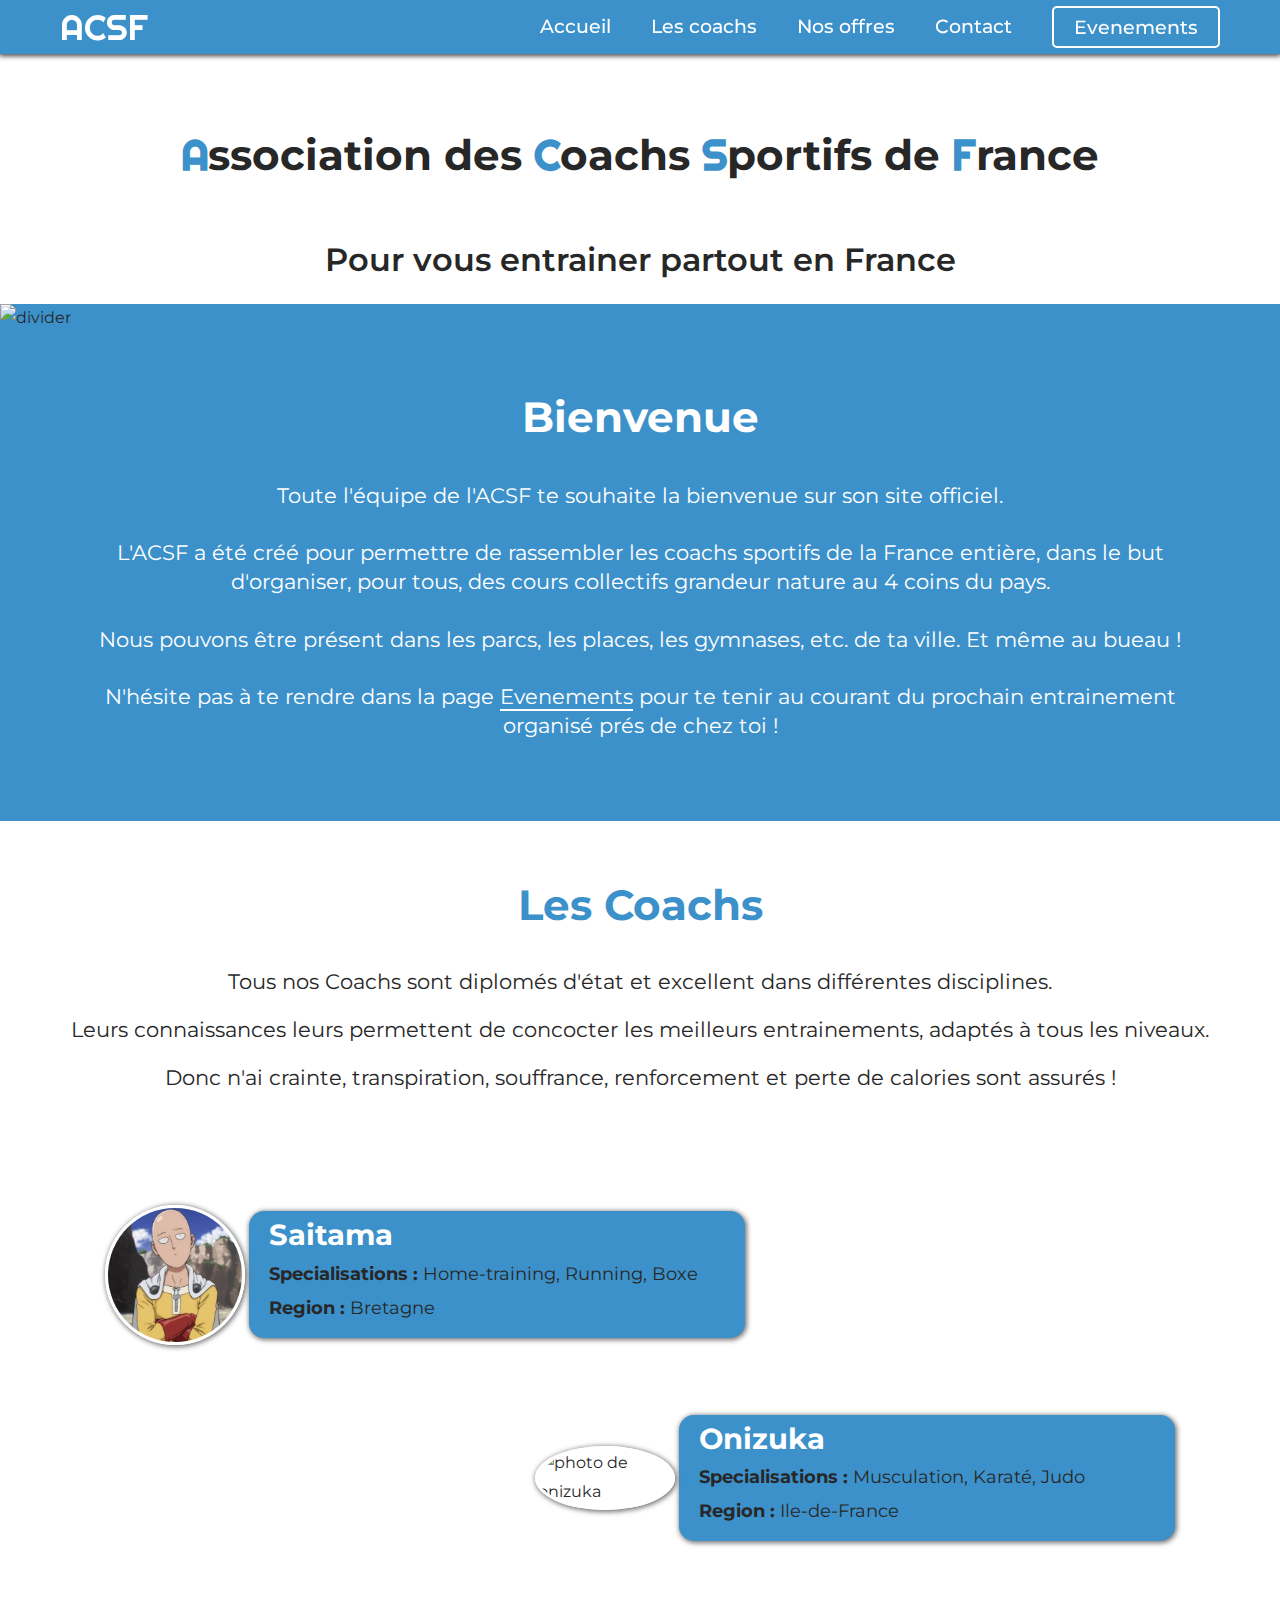
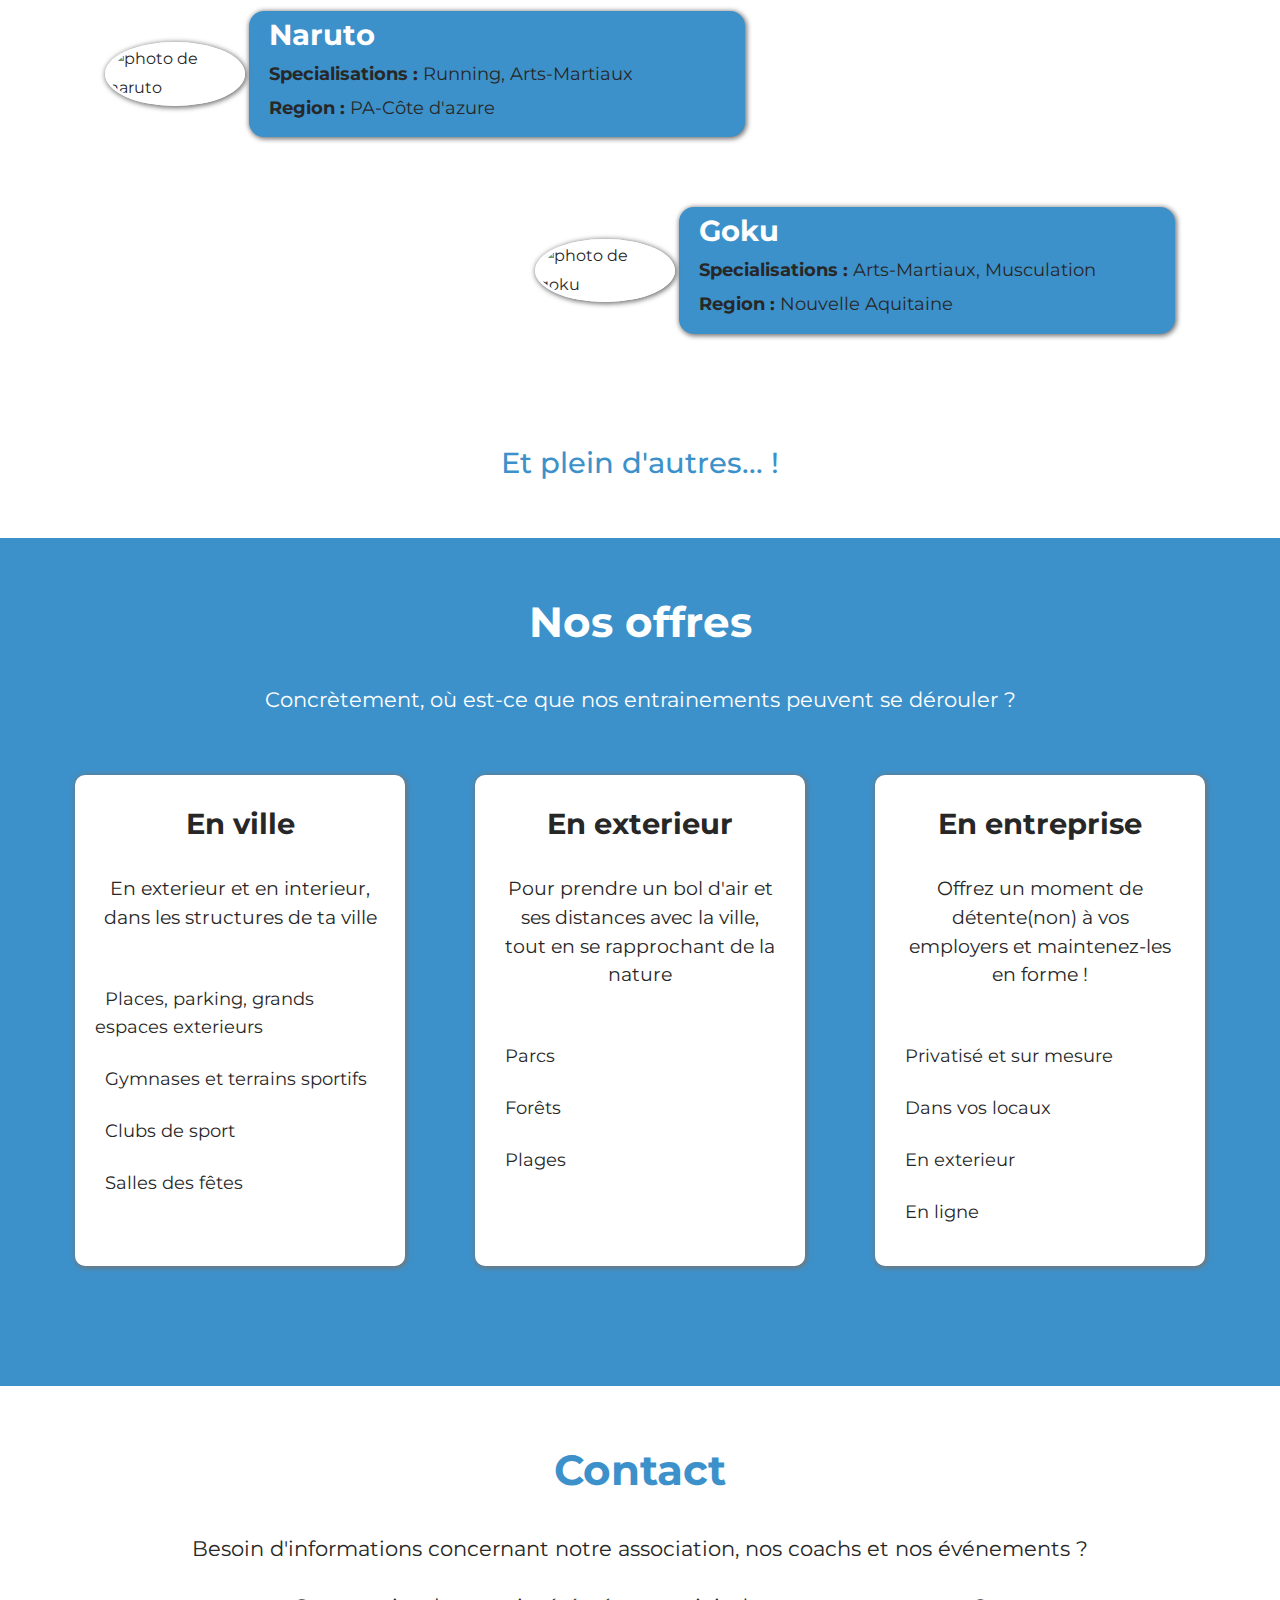
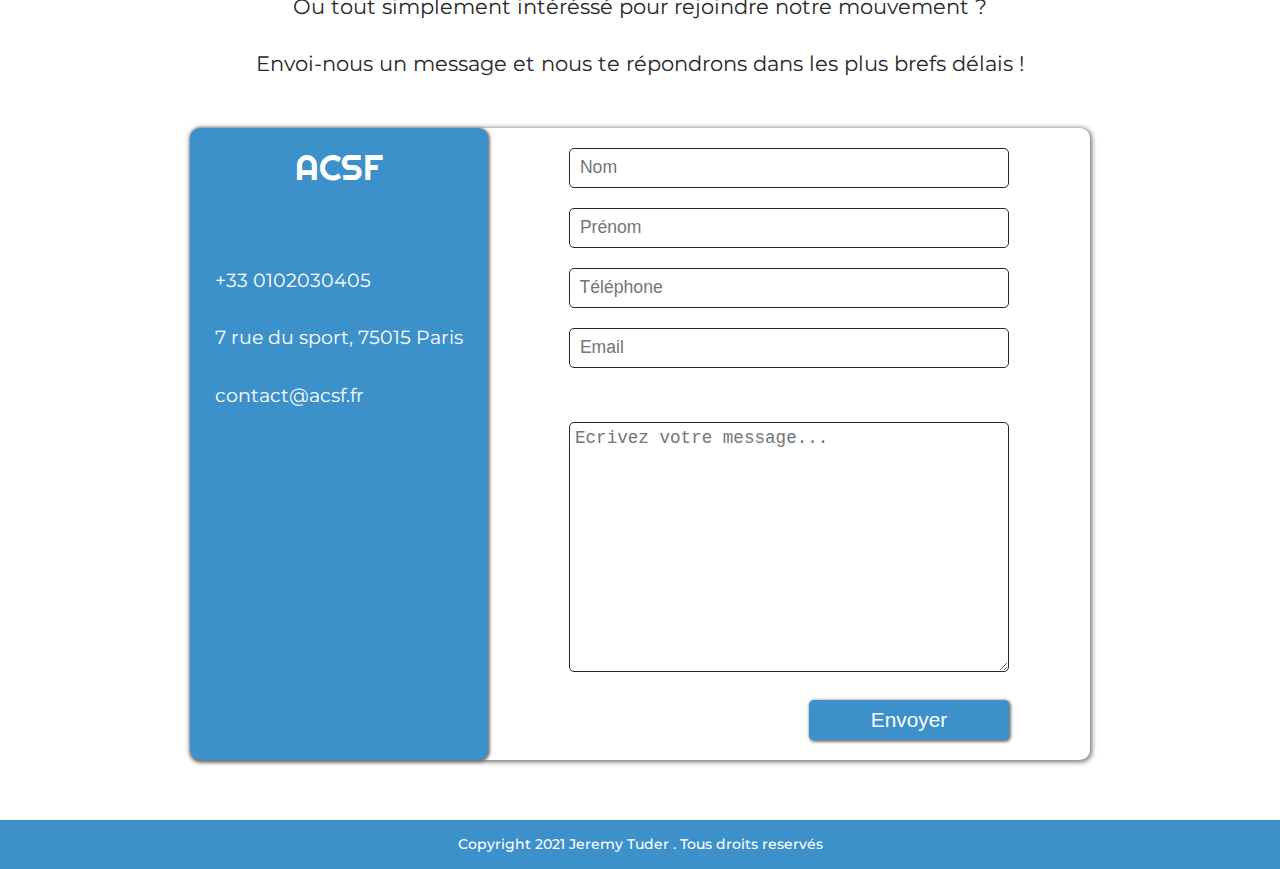
==== commit 7f11eb00: "Text changes made" ====
--- a/index.html
+++ b/index.html
@@ -17,12 +17,12 @@
   <body>
     <!--NAVBAR-->
     <nav>
-      <div class="logo">ACSF</div>
+      <div class="logo" onclick="window.location.href ='#'">ACSF</div>
       <ul class="navbar-links">
         <li><a href="#">Accueil</a></li>
-        <li><a href="#">Les coachs</a></li>
-        <li><a href="#">Nos offres</a></li>
-        <li><a href="#">Contact</a></li>
+        <li><a href="#coachs">Les coachs</a></li>
+        <li><a href="#offres">Nos offres</a></li>
+        <li><a href="#contact">Contact</a></li>
         <li class="events"><a href="./evenements.html">Evenements</a></li>
       </ul>
 
@@ -53,29 +53,29 @@
             Toute l'équipe de l'ACSF te souhaite la bienvenue sur son site
             officiel. <br /><br />
             L'ACSF a été créé pour permettre de rassembler les coachs sportifs
-            de la France entière, dans le but d'organiser, pour vous, des cours
+            de la France entière, dans le but d'organiser, pour tous, des cours
             collectifs grandeur nature au 4 coins du pays. <br /><br />
             Nous pouvons être présent dans les parcs, les places, les gymnases,
             etc. de ta ville. Et même au bueau ! <br /><br />
             N'hésite pas à te rendre dans la page
-            <a href="#">Evenements</a> pour te tenir au courant du prochain
-            entrainement organisé prés de chez toi !
+            <a href="./evenements.html">Evenements</a> pour te tenir au courant
+            du prochain entrainement organisé prés de chez toi !
           </p>
         </div>
       </section>
 
       <!--COACHS-->
-      <section class="coachs">
+      <section class="coachs" id="coachs">
         <div class="container">
           <h2>Les Coachs</h2>
 
           <p class="coachs-intro">
             Tous nos Coachs sont diplomés d'état et excellent dans différentes
             disciplines. <br /><br />
-            Leurs connaissances leurs permettent de vous concocter les meilleurs
+            Leurs connaissances leurs permettent de concocter les meilleurs
             entrainements, adaptés à tous les niveaux. <br /><br />
-            Donc n'ayez crainte, transpiration, souffrance, renforcement et
-            perte de calories sont assurés !
+            Donc n'ai crainte, transpiration, souffrance, renforcement et perte
+            de calories sont assurés !
           </p>
 
           <ul class="coachs-list">
@@ -125,7 +125,7 @@
       </section>
 
       <!--LES OFFRES-->
-      <section class="offres">
+      <section class="offres" id="offres">
         <div class="container">
           <h2>Nos offres</h2>
           <p class="offres-intro">
@@ -185,7 +185,7 @@
       </section>
 
       <!--CONTACT-->
-      <section class="contact">
+      <section class="contact" id="contact">
         <div class="container">
           <h2>Contact</h2>
           <p class="contact-intro">
@@ -208,23 +208,19 @@
                 </li>
                 <li><i class="fas fa-envelope"></i> contact@acsf.fr</li>
               </ul>
-              <ul class="infos-social">
-                <li>
-                  <i class="fab fa-facebook-square"
-                    ><a href="https://m.facebook.com/"></a
-                  ></i>
-                </li>
-                <li>
-                  <i class="fab fa-instagram-square"
-                    ><a href="https://www.instagram.com/"></a
-                  ></i>
-                </li>
-                <li>
-                  <i class="fab fa-linkedin"
-                    ><a href="https://fr.linkedin.com/"></a
-                  ></i>
-                </li>
-              </ul>
+              <div class="infos-social">
+                <a href="https://m.facebook.com/" target="_blank"
+                  ><i class="fab fa-facebook-square"></i
+                ></a>
+
+                <a href="https://www.instagram.com/" target="_blank"
+                  ><i class="fab fa-instagram-square"></i
+                ></a>
+
+                <a href="https://fr.linkedin.com/" target="_blank"
+                  ><i class="fab fa-linkedin"></i
+                ></a>
+              </div>
             </div>
             <form method="POST" class="form-items" action="">
               <input
--- a/src/style.css
+++ b/src/style.css
@@ -68,6 +68,7 @@
   font-family: "Righteous";
   font-size: 2.2rem;
   color: #fff;
+  cursor: pointer;
 }
 
 .navbar-links {
@@ -78,7 +79,7 @@
   display: block;
   position: absolute;
   right: 0px;
-  width: 45%;
+  width: 55%;
   height: 100vh;
   top: 6vh;
   flex-direction: column;
@@ -169,16 +170,15 @@
 
 header {
   width: 100%;
-  height: 200px;
-  display: flex;
-  flex-direction: column;
+  height: auto;
+  background-color: #3c91ca;
 }
 
 .intro-header {
   display: flex;
   flex-direction: column;
   align-items: center;
-  justify-content: space-between;
+  justify-content: space-around;
   padding: 20px 40px;
   text-align: center;
   background-color: #fff;
@@ -202,8 +202,8 @@
 }
 
 @media screen and (min-width: 992px) {
-  header {
-    height: 300px;
+  .intro-header {
+    height: 250px;
   }
 
   .intro-header h1 {
@@ -213,10 +213,6 @@
 
   .intro-header p {
     font-size: 2rem;
-  }
-
-  #intro-divider {
-    margin-top: 90px;
   }
 }
 
@@ -229,7 +225,7 @@
 
 .home .container {
   width: 100%;
-  margin: 180px auto 0;
+  margin: 0 auto;
 }
 
 .home .presentation {
@@ -528,7 +524,7 @@
   justify-content: center;
 }
 
-.infos-social li {
+.infos-social a {
   color: #fff;
   font-size: 3rem;
   padding-right: 20px;
@@ -608,21 +604,22 @@
     justify-content: center;
   }
 
-  .infos-social li {
+  .infos-social a {
     font-size: 4rem;
     padding-right: 30px;
     text-align: center;
-  }
-
-  .infos-social li .fa-facebook-square:hover {
+    cursor: pointer;
+  }
+
+  .infos-social .fa-facebook-square:hover {
     color: #4064ac;
   }
 
-  .infos-social li .fa-instagram-square:hover {
+  .infos-social .fa-instagram-square:hover {
     color: #e84c58;
   }
 
-  .infos-social li .fa-linkedin:hover {
+  .infos-social .fa-linkedin:hover {
     color: #0073b1;
   }
 
@@ -653,6 +650,173 @@
   }
 }
 
+/* EVENEMENTS */
+
+.special-event {
+  display: flex;
+  flex-direction: column;
+  justify-content: center;
+  align-items: center;
+  margin: 0 auto;
+  padding: 20px 10px;
+  background-color: #3c91ca;
+}
+
+.special-event img {
+  width: 270px;
+  height: auto;
+  border: 3px solid #fff;
+  border-radius: 3px;
+}
+
+.special-event p {
+  margin: 40px auto;
+  text-align: center;
+  color: #fff;
+}
+
+@media screen and (min-width: 992px) {
+  .special-event img {
+    width: 600px;
+  }
+
+  .special-event p {
+    font-size: 1.2rem;
+  }
+}
+
+/* TIMELINE */
+.timeline {
+  width: 100%;
+  background-color: #fff;
+  padding: 20px;
+}
+
+.timeline h2 {
+  color: #3c91ca;
+}
+
+.timeline-item {
+  position: relative;
+  display: flex;
+  width: 320px;
+  height: 100px;
+  margin: 0 auto 70px;
+}
+
+.timeline-item:not(:last-child):after {
+  content: "";
+  display: block;
+  position: absolute;
+  width: 4px;
+  height: 70px;
+  background-color: #3c91ca;
+  top: 100px;
+  left: 125px;
+  transform: translateX(-50%);
+}
+
+.timeline-hour {
+  width: 60px;
+  display: flex;
+  align-items: center;
+  justify-content: center;
+  font-weight: 600;
+}
+
+.timeline-coach {
+  width: 130px;
+  display: flex;
+  align-items: center;
+  justify-content: center;
+}
+
+.timeline-coach img {
+  width: auto;
+  height: 100%;
+  border-radius: 50%;
+  border: 3px solid #3c91ca;
+}
+
+.timeline-infos {
+  width: 130px;
+  display: flex;
+  flex-direction: column;
+  justify-content: space-evenly;
+}
+
+@media screen and (min-width: 992px) {
+  .timeline-item {
+    width: 600px;
+    height: 180px;
+  }
+
+  .timeline-item:not(:last-child):after {
+    width: 5px;
+    height: 70px;
+    background-color: #3c91ca;
+    top: 180px;
+    left: 300px;
+    transform: translateX(-50%);
+  }
+
+  .timeline-hour {
+    width: 200px;
+    font-size: 1.6rem;
+  }
+
+  .timeline-coach {
+    width: 200px;
+  }
+
+  .timeline-coach img {
+    border: 5px solid #3c91ca;
+  }
+
+  .timeline-infos {
+    width: 200px;
+    padding-left: 40px;
+    font-size: 1.4rem;
+    font-weight: 600;
+  }
+}
+
+/* TIMELINE ROUNDS */
+
+.training-level {
+  display: flex;
+}
+
+.round {
+  width: 10px;
+  height: 10px;
+  margin-right: 3px;
+  border: 1px solid #757575;
+  border-radius: 50%;
+}
+
+.round.easy {
+  background-color: #18ca00;
+  border: 1px solid #18ca00;
+}
+
+.round.average {
+  background-color: #ffb03a;
+  border: 1px solid #ffb03a;
+}
+
+.round.hard {
+  background-color: #ff3300;
+  border: 1px solid #ff3300;
+}
+
+@media screen and (min-width: 992px) {
+  .round {
+    width: 20px;
+    height: 20px;
+  }
+}
+
 /* FOOTER */
 
 footer {
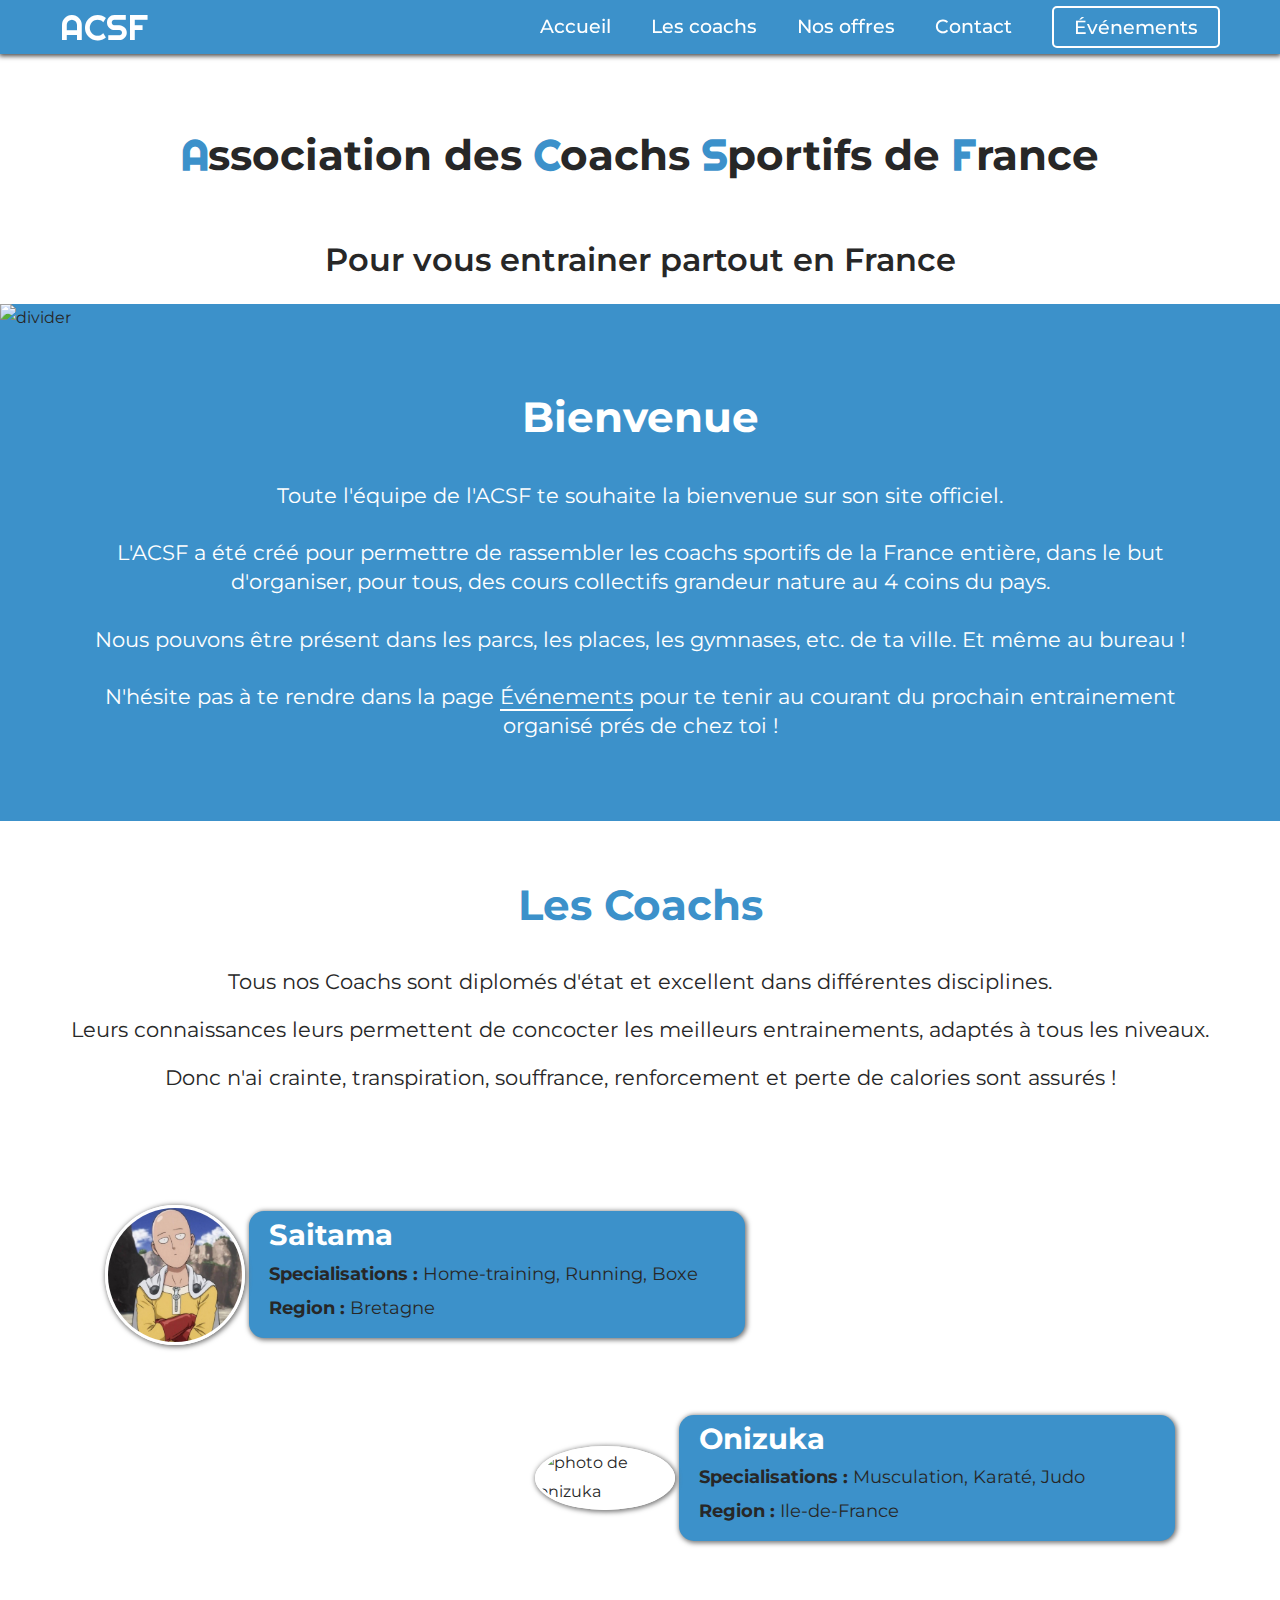
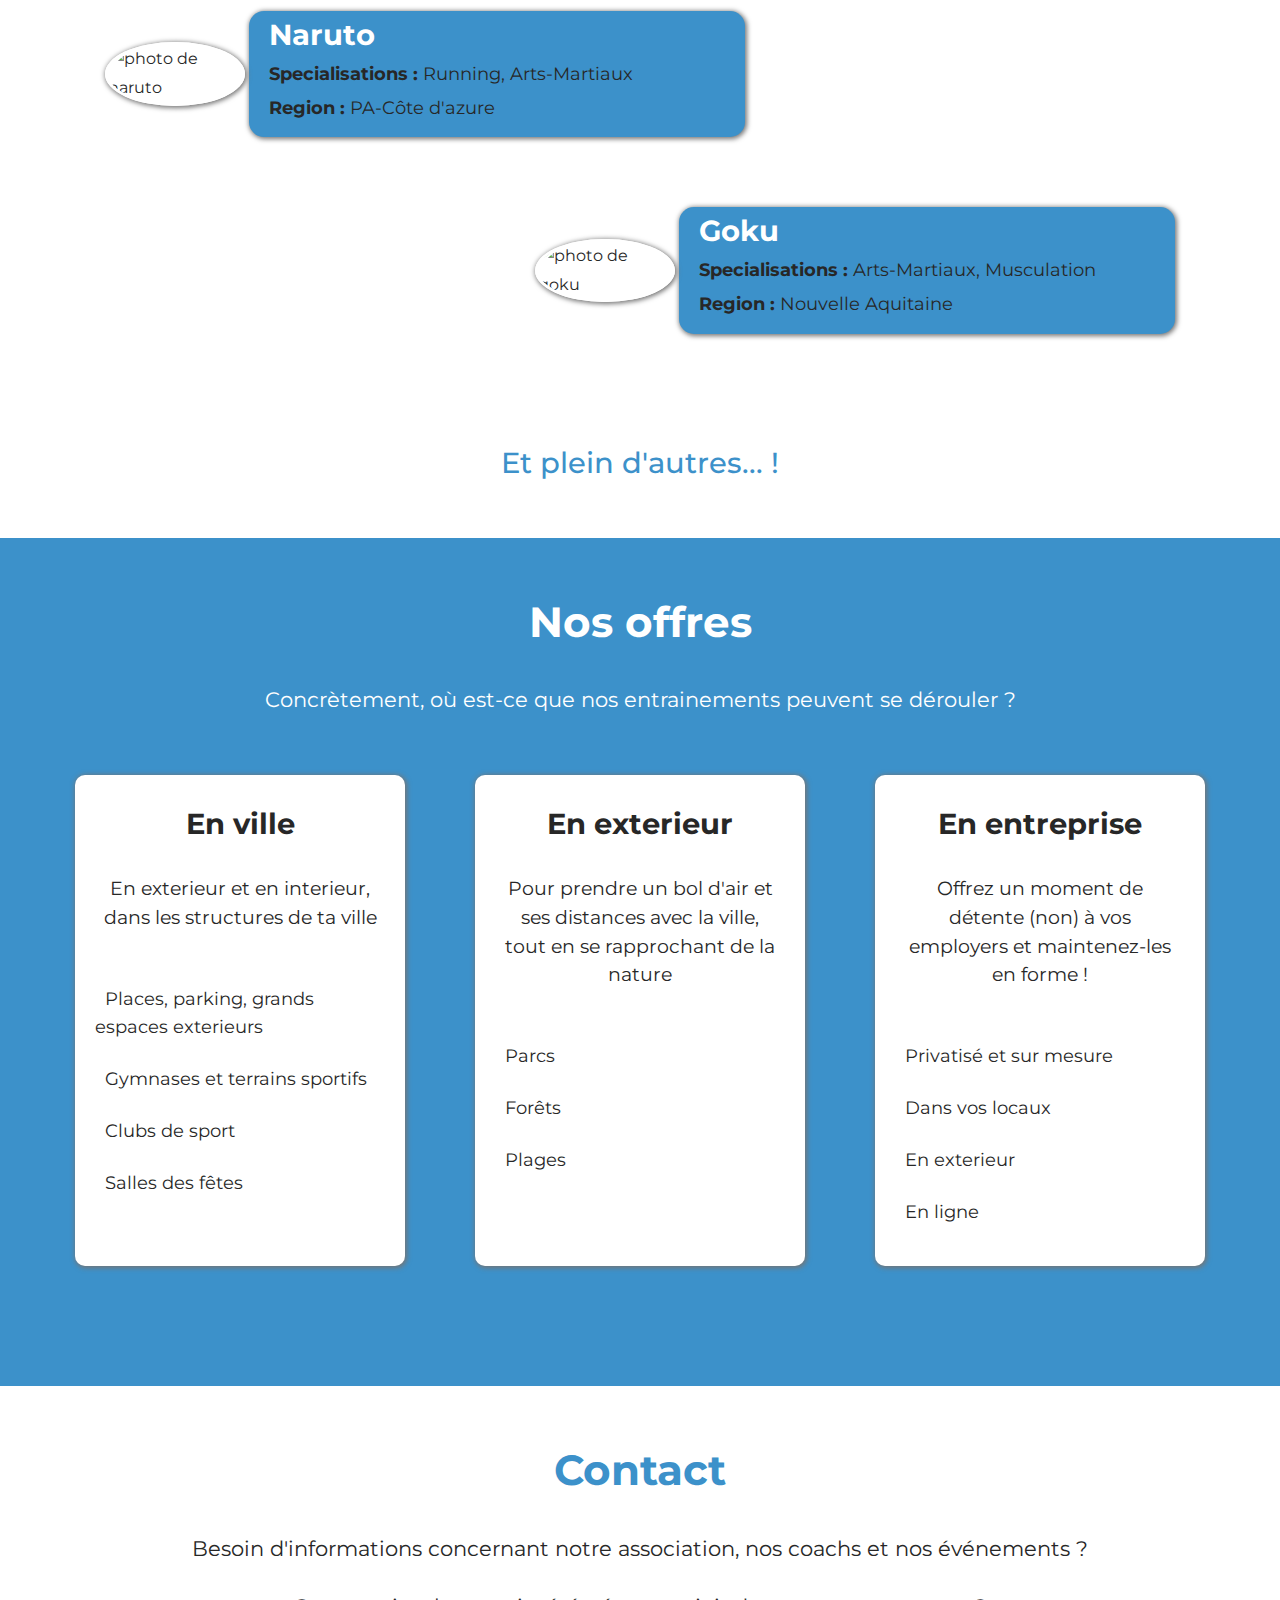
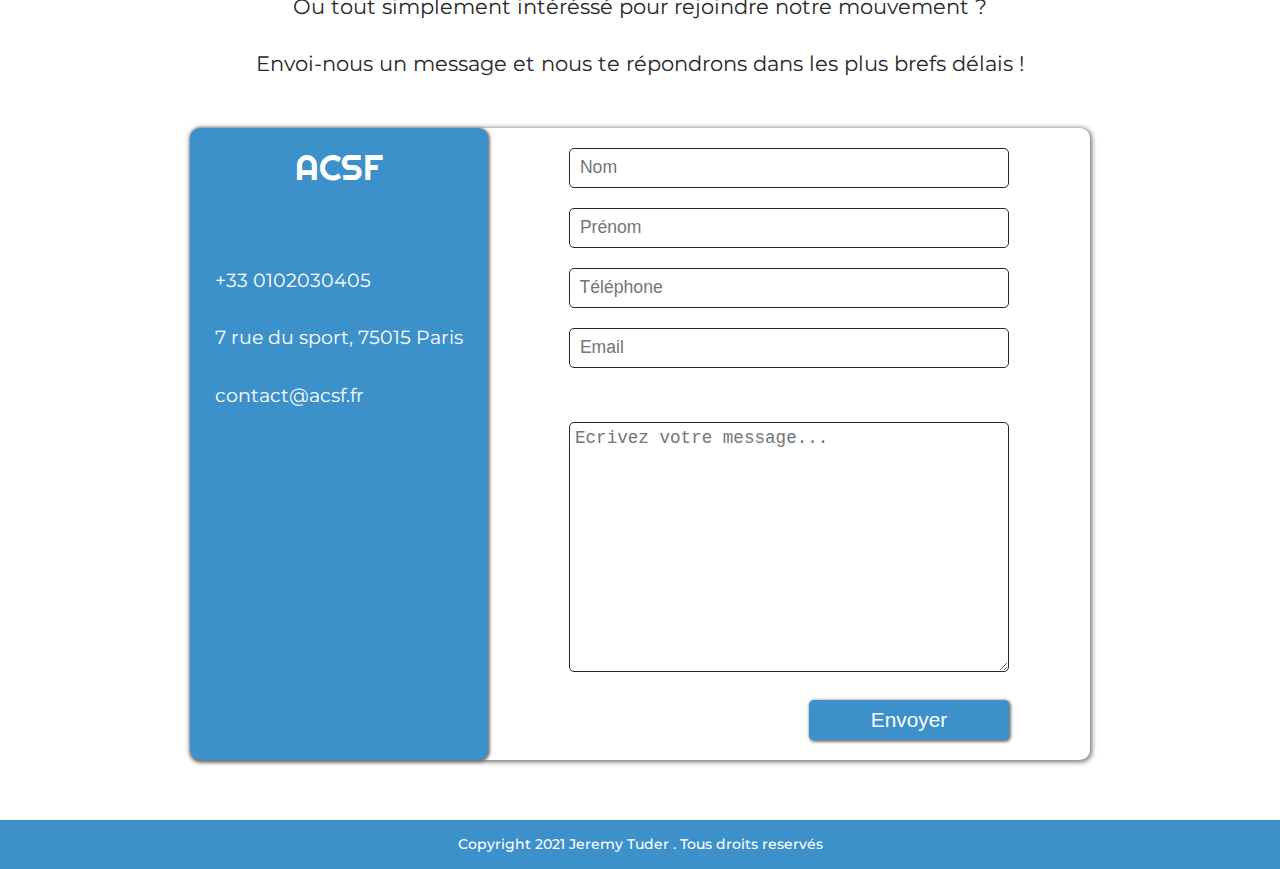
==== commit ca08a082: "Meta tags added" ====
--- a/index.html
+++ b/index.html
@@ -4,6 +4,19 @@
     <meta charset="UTF-8" />
     <meta http-equiv="X-UA-Compatible" content="IE=edge" />
     <meta name="viewport" content="width=device-width, initial-scale=1.0" />
+    <meta name="author" content="Jeremy Tuder" />
+    <meta
+      name="description"
+      content="ACSF | Association des Coachs Sportifs de France. Association à but non lucratif pour vous maintenir en forme prés de chez vous, peu importe votre niveau physique."
+    />
+    <meta name="keywords" content="Coaching, Sport, Coach sportif, Coach" />
+
+    <link
+      rel="icon"
+      type="image/svg"
+      sizes="16x16"
+      href="./src/img/acsf-logo.svg"
+    />
 
     <!--CSS-->
     <link rel="stylesheet" href="./src/style.css" />
@@ -23,7 +36,7 @@
         <li><a href="#coachs">Les coachs</a></li>
         <li><a href="#offres">Nos offres</a></li>
         <li><a href="#contact">Contact</a></li>
-        <li class="events"><a href="./evenements.html">Evenements</a></li>
+        <li class="events"><a href="./evenements.html">Événements</a></li>
       </ul>
 
       <div class="burger-btn">
@@ -56,9 +69,9 @@
             de la France entière, dans le but d'organiser, pour tous, des cours
             collectifs grandeur nature au 4 coins du pays. <br /><br />
             Nous pouvons être présent dans les parcs, les places, les gymnases,
-            etc. de ta ville. Et même au bueau ! <br /><br />
+            etc. de ta ville. Et même au bureau ! <br /><br />
             N'hésite pas à te rendre dans la page
-            <a href="./evenements.html">Evenements</a> pour te tenir au courant
+            <a href="./evenements.html">Événements</a> pour te tenir au courant
             du prochain entrainement organisé prés de chez toi !
           </p>
         </div>
@@ -168,7 +181,7 @@
               <i class="fas fa-building"></i>
               <h3>En entreprise</h3>
               <p>
-                Offrez un moment de détente(non) à vos employers et
+                Offrez un moment de détente (non) à vos employers et
                 maintenez-les en forme !
               </p>
               <ul>
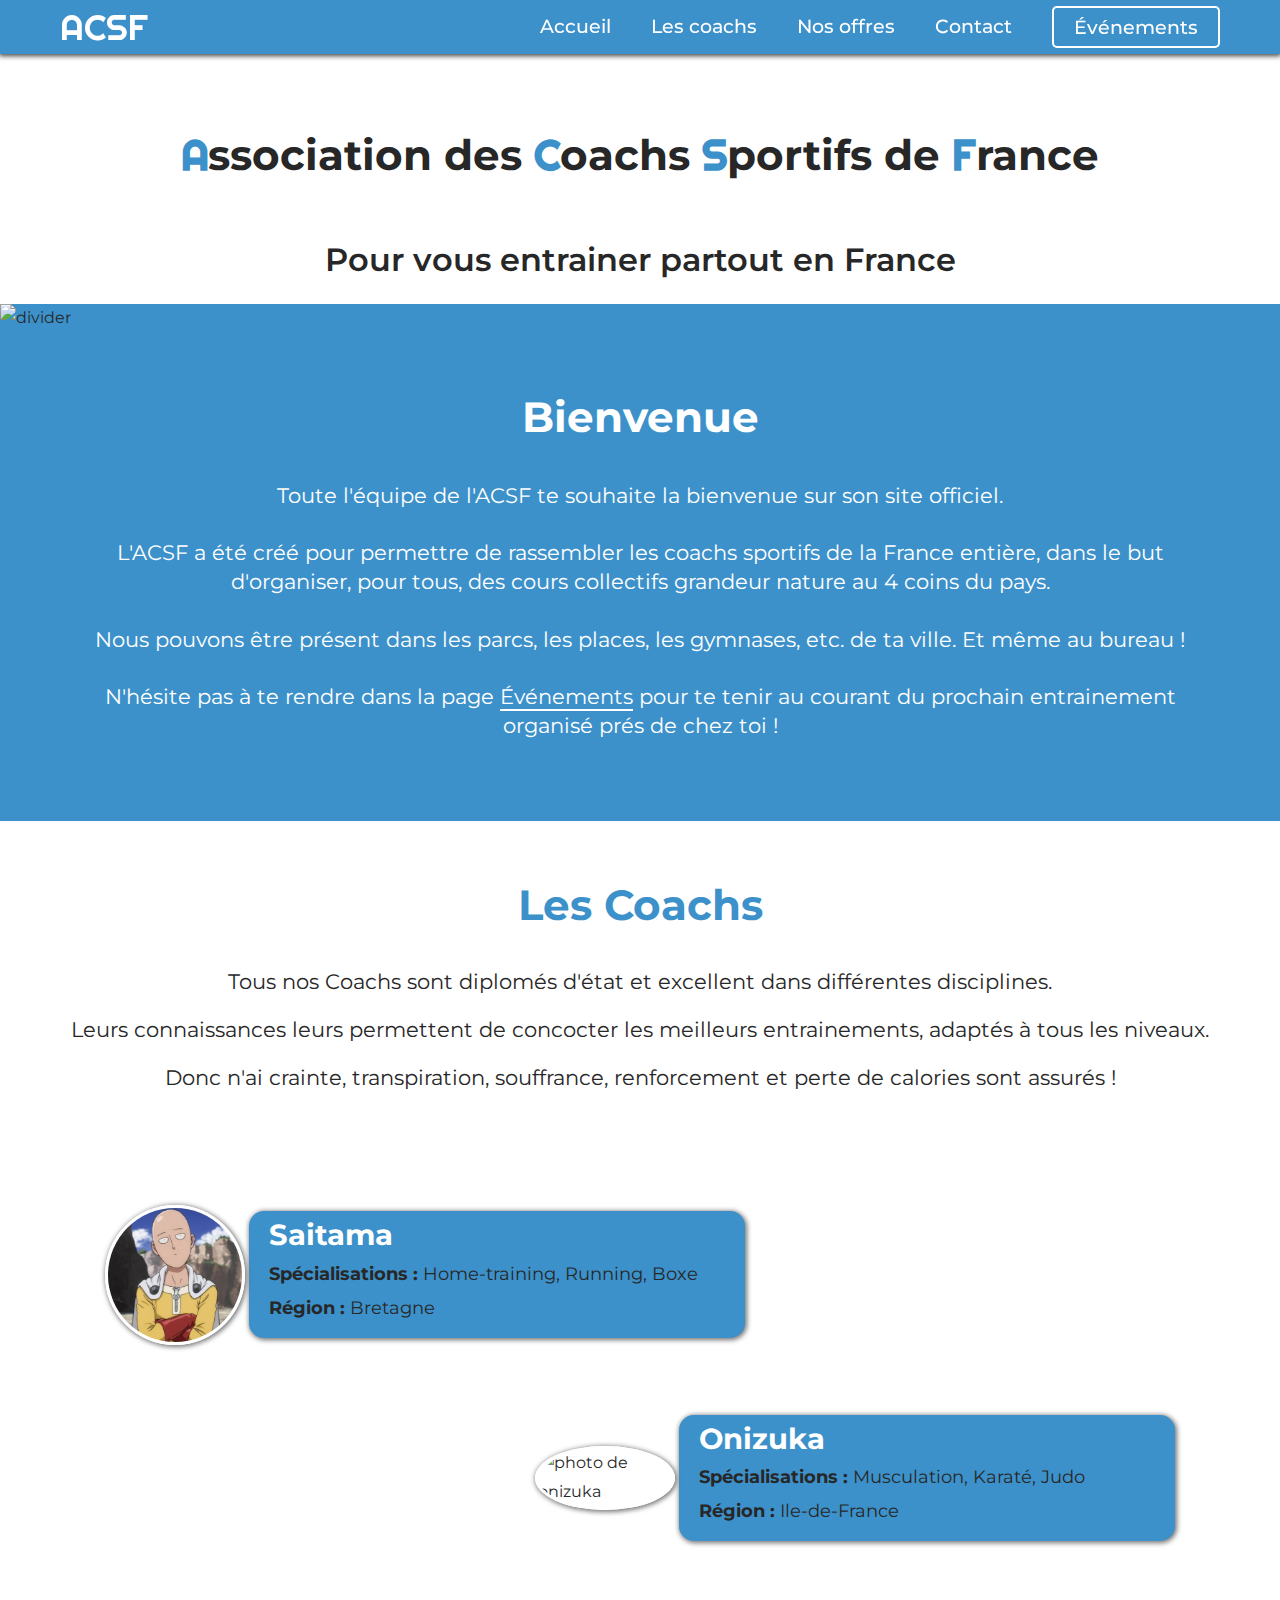
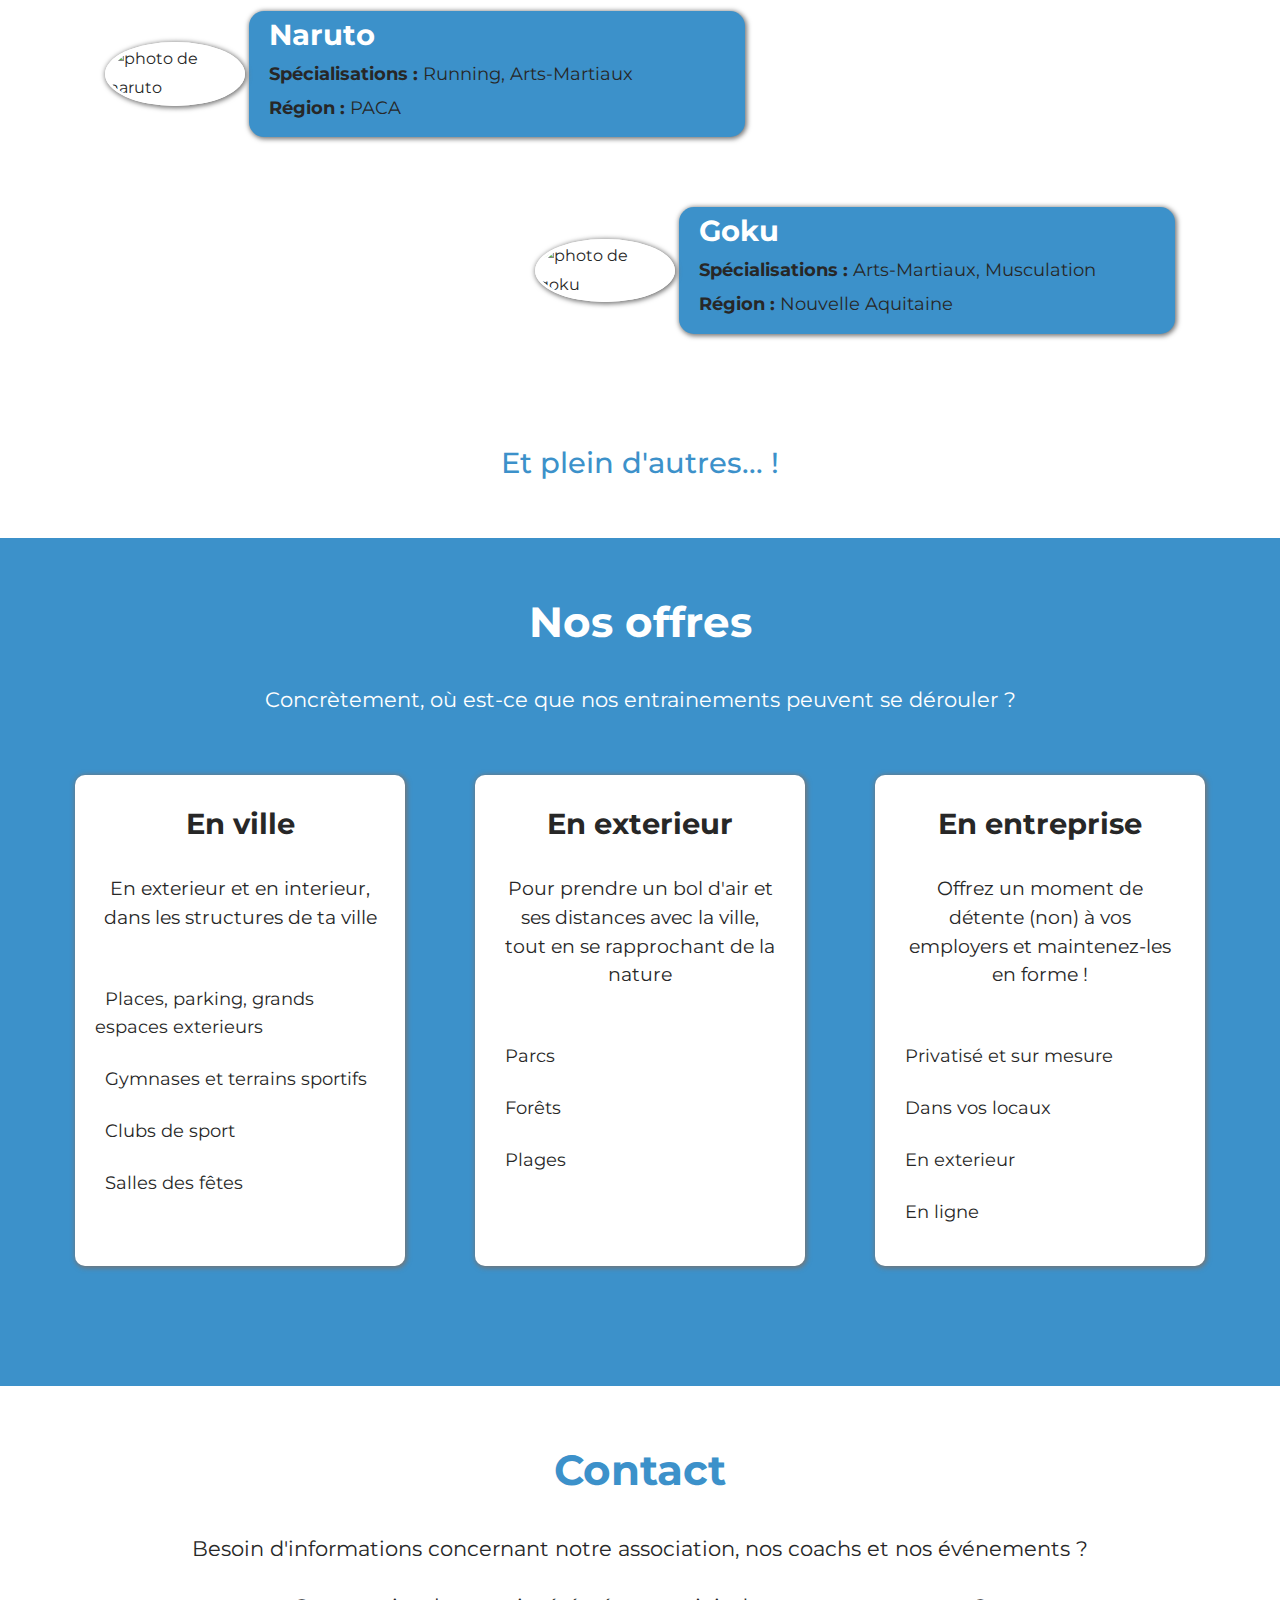
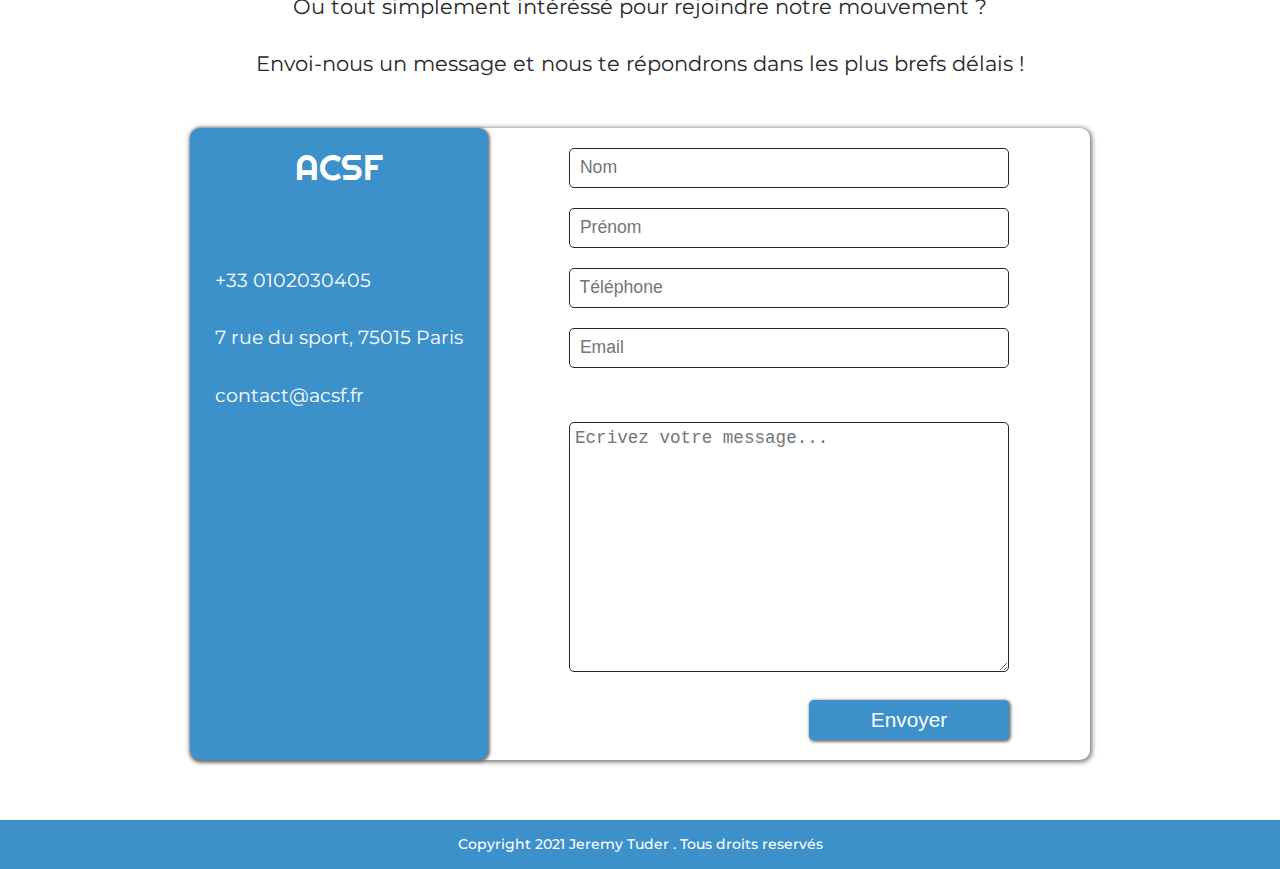
==== commit 40017d18: "Texts review" ====
--- a/index.html
+++ b/index.html
@@ -97,10 +97,10 @@
               <div class="coach-profile">
                 <h3>Saitama</h3>
                 <p>
-                  <strong>Specialisations :</strong> Home-training, Running,
+                  <strong>Spécialisations :</strong> Home-training, Running,
                   Boxe
                 </p>
-                <p><strong>Region :</strong> Bretagne</p>
+                <p><strong>Région :</strong> Bretagne</p>
               </div>
             </li>
             <li class="coach">
@@ -108,17 +108,17 @@
               <div class="coach-profile">
                 <h3>Onizuka</h3>
                 <p>
-                  <strong>Specialisations :</strong> Musculation, Karaté, Judo
+                  <strong>Spécialisations :</strong> Musculation, Karaté, Judo
                 </p>
-                <p><strong>Region :</strong> Ile-de-France</p>
+                <p><strong>Région :</strong> Ile-de-France</p>
               </div>
             </li>
             <li class="coach">
               <img src="./src/img/naruto.jpg" alt="photo de naruto" />
               <div class="coach-profile">
                 <h3>Naruto</h3>
-                <p><strong>Specialisations :</strong> Running, Arts-Martiaux</p>
-                <p><strong>Region :</strong> PA-Côte d'azure</p>
+                <p><strong>Spécialisations :</strong> Running, Arts-Martiaux</p>
+                <p><strong>Région :</strong> PACA</p>
               </div>
             </li>
             <li class="coach">
@@ -126,9 +126,9 @@
               <div class="coach-profile">
                 <h3>Goku</h3>
                 <p>
-                  <strong>Specialisations :</strong> Arts-Martiaux, Musculation
+                  <strong>Spécialisations :</strong> Arts-Martiaux, Musculation
                 </p>
-                <p><strong>Region :</strong> Nouvelle Aquitaine</p>
+                <p><strong>Région :</strong> Nouvelle Aquitaine</p>
               </div>
             </li>
           </ul>
